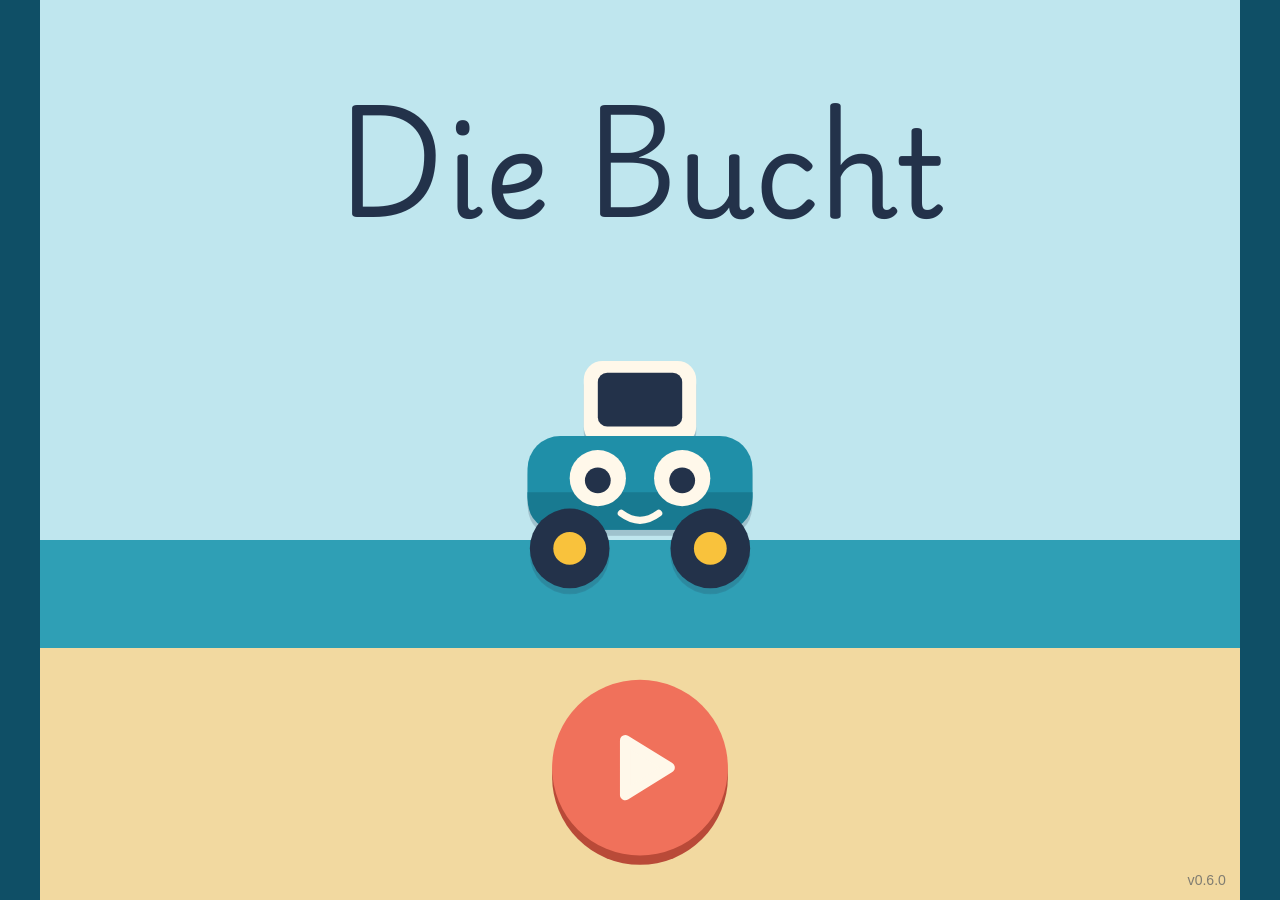
==== beta/index.html @ 49a1ef80 "Add files via upload" ====
<!doctype html>
<html lang="de">
<head>
<meta charset="utf-8">
<meta name="viewport" content="width=device-width, initial-scale=1, maximum-scale=1, user-scalable=no, viewport-fit=cover">
<meta name="apple-mobile-web-app-capable" content="yes">
<title>Die Bucht – mBot2-Lernapp</title>
<link rel="stylesheet" href="stil.css?v=0.6.0">
</head>
<body>

<div id="buehne" data-modus="start" data-robo="aus">

  <!-- Welt und Aufgabe -->
  <div id="welt" class="schicht"></div>
  <div id="aufgabe" class="schicht"></div>

  <!-- Knöpfe am Rand -->
  <button id="btn-truhe" class="knopf nur-welt" aria-label="Schatzkiste"><b id="truhe-zahl">0</b></button>
  <button id="btn-zurueck" class="knopf nur-aufgabe" aria-label="Zurück zur Welt"></button>
  <button id="btn-nochmal" class="knopf nur-aufgabe" aria-label="Noch einmal hören"></button>
  <div id="punkte" class="nur-aufgabe"></div>
  <button id="btn-stopp" aria-label="Roboter anhalten">STOPP</button>
  <button id="btn-robo" class="knopf" aria-label="Roboter verbinden"><i id="robo-licht"></i></button>
  <div id="version" aria-label="Elternbereich: lange drücken"></div>

  <!-- Feier und Schatzkiste -->
  <div id="feier" class="schicht aus"></div>

  <!-- Startbild -->
  <div id="start" class="schicht">
    <h1>Die Bucht</h1>
    <div id="start-rover" class="rover"></div>
    <button id="btn-los" aria-label="Los geht's"></button>
  </div>

  <!-- Elternbereich (Versionsnummer unten rechts lange drücken) -->
  <div id="eltern" class="schicht aus">
    <div class="e-inhalt">
      <div class="e-kopf">
        <h2>Elternbereich</h2>
        <span class="e-version"></span>
        <button id="e-zu" class="e-knopf e-haupt">Schließen</button>
      </div>

      <section>
        <h3>Roboter</h3>
        <p id="e-kein-bt" class="e-warn aus">Dieser Browser kann kein Bluetooth. Auf dem iPad bitte <b>Bluefy</b> verwenden, am Computer <b>Chrome</b> oder <b>Edge</b>. Die App läuft auch ohne Roboter.</p>
        <p>Status: <b id="e-status">Nicht verbunden</b></p>
        <div class="e-reihe">
          <button id="e-verbinden" class="e-knopf e-haupt">Verbinden</button>
          <button id="e-alle" class="e-knopf">Alle Geräte zeigen</button>
          <button id="e-trennen" class="e-knopf" disabled>Trennen</button>
          <button id="e-probe-robo" class="e-knopf">Reaktion testen</button>
        </div>
        <label class="e-haken"><input type="checkbox" id="e-bewegung"> Bewegung erlauben (Roboter steht auf dem Boden)</label>
        <div class="e-reihe"><span class="e-name">Fahrtempo</span><input type="range" id="e-tempo" min="20" max="60" step="5"><span id="e-tempo-wert" class="e-wert"></span></div>
        <div class="e-reihe"><span class="e-name">Lautstärke Roboter</span><input type="range" id="e-laut" min="0" max="100" step="10"><span id="e-laut-wert" class="e-wert"></span></div>
        <p class="e-hinweis">Bewegungen dauern höchstens 0,4 Sekunden am Stück. Der rote STOPP-Knopf oben rechts hält den Roboter sofort an.</p>
      </section>

      <section>
        <h3>Stimme</h3>
        <div class="e-reihe"><select id="e-stimme"></select><button id="e-probe" class="e-knopf">Probe hören</button></div>
        <div class="e-reihe"><span class="e-name">Sprechtempo</span><input type="range" id="e-sprechtempo" min="0.6" max="1.1" step="0.05"><span id="e-sprechtempo-wert" class="e-wert"></span></div>
        <p class="e-hinweis">Eigene Laut-Aufnahmen: Dateien wie <code>m.m4a</code> in den Ordner <code>audio/laute/</code> legen (siehe LIESMICH dort). Solange eine Aufnahme fehlt, fragt die App „Womit fängt Maus an?“.</p>
      </section>

      <section>
        <h3>Lernstand</h3>
        <div class="e-reihe"><span class="e-name">Mengen</span><select id="e-stufe"></select></div>
        <pre id="e-stand"></pre>
        <div class="e-reihe"><button id="e-reset" class="e-knopf e-rot">Fortschritt löschen</button></div>
      </section>

      <section>
        <h3>Protokoll</h3>
        <p class="e-hinweis">Bei Problemen: „Protokoll kopieren“ und den Text weitergeben. <a href="test/index.html">Zur Testkonsole</a></p>
        <pre id="e-log"></pre>
        <div class="e-reihe"><button id="e-kopieren" class="e-knopf">Protokoll kopieren</button></div>
      </section>
    </div>
  </div>
</div>

<!-- unsichtbar: zerlegt Strichdaten in Punkte -->
<svg id="mess" width="0" height="0" aria-hidden="true"><path id="messpfad" d=""/></svg>

<script src="mbot.js?v=0.6.0"></script>
<script src="js/kern.js?v=0.6.0"></script>
<script src="js/bilder.js?v=0.6.0"></script>
<script src="inhalt/buchstaben.js?v=0.6.0"></script>
<script src="inhalt/mengen.js?v=0.6.0"></script>
<script src="inhalt/welt.js?v=0.6.0"></script>
<script src="js/welt.js?v=0.6.0"></script>
<script src="js/aufgaben/laut-finden.js?v=0.6.0"></script>
<script src="js/aufgaben/nachspuren.js?v=0.6.0"></script>
<script src="js/aufgaben/mengen.js?v=0.6.0"></script>
<script src="js/app.js?v=0.6.0"></script>
</body>
</html>
---- beta/stil.css ----
/* stil.css – Aussehen der App. Die Bühne ist fest 1024 × 768 groß und wird als Ganzes auf den Bildschirm skaliert. */

@font-face {
  font-family: "Grundschrift";
  src: url("schrift/PlaywriteDEGrund.ttf") format("truetype");
  font-weight: 100 400;
  font-display: swap;
}

:root {
  --himmel: #bfe6ee; --sonne: #f9c23c; --papier: #fff8ea; --tinte: #23324a;
  --sand: #f2d9a0; --sand2: #e2c483; --meer: #2f9fb5; --tief: #176b87;
  --koralle: #f0715b; --blatt: #3f9b6c; --rot: #d44343;
  --schatten: 0 5px 0 rgba(35, 50, 74, .2);
}

* { box-sizing: border-box; -webkit-tap-highlight-color: transparent; }
html, body { margin: 0; height: 100%; overflow: hidden; background: #0f4f66; }
body {
  font: 17px/1.45 -apple-system, BlinkMacSystemFont, "Segoe UI", Roboto, sans-serif; color: var(--tinte);
  -webkit-user-select: none; user-select: none; -webkit-touch-callout: none; -webkit-text-size-adjust: 100%;
}

#buehne {
  position: absolute; left: 50%; top: 50%; width: 1024px; height: 768px; margin: -384px 0 0 -512px;
  transform: scale(var(--s, 1)); overflow: hidden; background: var(--himmel); touch-action: none;
}
.schicht { position: absolute; left: 0; top: 0; width: 1024px; height: 768px; }
.aus { display: none !important; }

button { font: inherit; color: inherit; border: 0; background: none; padding: 0; margin: 0; cursor: pointer; touch-action: manipulation; }
button svg, .rover svg, .abzeichen svg, .schloss svg { display: block; width: 100%; height: auto; pointer-events: none; }
.papier { background: var(--papier); box-shadow: var(--schatten); }

/* Was in welchem Modus zu sehen ist */
#buehne:not([data-modus="welt"]) .nur-welt,
#buehne:not([data-modus="aufgabe"]) .nur-aufgabe,
#buehne:not([data-modus="welt"]) #welt,
#buehne:not([data-modus="aufgabe"]) #aufgabe,
#buehne[data-modus="start"] #btn-robo,
#buehne:not([data-robo="on"]) #btn-stopp { display: none; }

/* ---------- Bewegungen ---------- */
@keyframes einblenden { from { opacity: 0; } to { opacity: 1; } }
@keyframes puls { 0%, 100% { transform: translate(-50%, -50%) scale(.9); opacity: .55; } 50% { transform: translate(-50%, -50%) scale(1.12); opacity: .2; } }
@keyframes wackel { 0%, 100% { transform: translateX(0); } 20% { transform: translateX(-10px); } 40% { transform: translateX(10px); } 60% { transform: translateX(-7px); } 80% { transform: translateX(7px); } }
@keyframes huepf { 0%, 100% { transform: translateY(0); } 30% { transform: translateY(-26px); } 55% { transform: translateY(0); } 75% { transform: translateY(-12px); } }
@keyframes nick { 0%, 100% { transform: rotate(0); } 25% { transform: rotate(-8deg); } 75% { transform: rotate(8deg); } }
@keyframes schwimm { 0%, 100% { transform: translateY(-5px); } 50% { transform: translateY(5px); } }
@keyframes reinkommen { from { opacity: 0; transform: translateY(40px); } to { opacity: 1; transform: none; } }
@keyframes reinschwimmen { from { opacity: 0; transform: translateX(70px); } to { opacity: 1; transform: none; } }
@keyframes plopp { 0% { transform: scale(.2) rotate(-25deg); opacity: 0; } 60% { transform: scale(1.15) rotate(6deg); opacity: 1; } 100% { transform: scale(1) rotate(0); } }
@keyframes drehen { to { transform: rotate(360deg); } }
@keyframes wiegen { 0%, 100% { transform: skewX(-3deg); } 50% { transform: skewX(3deg); } }
@keyframes steigen { 0% { transform: translateY(40px); opacity: 0; } 20% { opacity: .5; } 100% { transform: translateY(-220px); opacity: 0; } }

.wackel { animation: wackel .45s; }
.huepf { animation: huepf .7s; }
.tang { transform-box: fill-box; transform-origin: 50% 100%; animation: wiegen 5s ease-in-out infinite; }
.blasen circle { animation: steigen 6s linear infinite; }
.blasen circle:nth-child(2n) { animation-delay: -2.5s; animation-duration: 7.5s; }
.blasen circle:nth-child(3n) { animation-delay: -4s; }

/* ---------- Welt ---------- */
.ort-bild { position: absolute; left: 0; top: 0; width: 1024px; height: 768px; }
.ort-bild svg { display: block; width: 1024px; height: 768px; }
#welt > * { animation: einblenden .35s; }
#welt.blende { opacity: 0; transition: opacity .3s; }

.einstieg { position: absolute; transform: translate(-50%, -50%); }
.einstieg > svg { position: relative; filter: drop-shadow(0 5px 0 rgba(35, 50, 74, .18)); }
.einstieg:active > svg { transform: scale(.96); }
.einstieg-ring {
  position: absolute; left: 50%; top: 56%; width: 112%; padding-bottom: 64%; border-radius: 50%;
  background: #fff; animation: puls 2.4s ease-in-out infinite;
}
.abzeichen {
  position: absolute; right: -6px; top: -14px; width: 62px; height: 62px; padding: 9px; border-radius: 50%;
  background: var(--papier); box-shadow: var(--schatten);
}

.pfeil {
  position: absolute; width: 84px; height: 84px; padding: 8px; border-radius: 50%;
  background: var(--papier); box-shadow: var(--schatten);
}
.pfeil:active { transform: scale(.94); }
.pfeil-unten { left: 470px; bottom: 16px; }
.pfeil-oben { left: 470px; top: 14px; }
.pfeil-rechts { right: 16px; top: 342px; }
.pfeil-links { left: 16px; top: 342px; }
.pfeil.bald { opacity: .8; }
.pfeil.bald.wackel { animation: wackel .45s; }
.pfeil .schloss { position: absolute; right: -8px; bottom: -8px; width: 40px; height: 40px; }

.rover { filter: drop-shadow(0 5px 0 rgba(35, 50, 74, .2)); }
#welt-rover { position: absolute; width: 120px; transition: left .7s ease-in-out, top .7s ease-in-out; pointer-events: none; }
#welt-rover.sofort { transition: none; }
/* Unter Wasser fährt die Figur in einer Luftblase */
.ort-riff #welt-rover::after {
  content: ""; position: absolute; left: -14%; top: -24%; width: 128%; padding-bottom: 128%; border-radius: 50%;
  border: 5px solid rgba(255, 255, 255, .6); background: rgba(255, 255, 255, .14);
}

/* ---------- Knöpfe am Rand ---------- */
.knopf {
  position: absolute; width: 78px; height: 78px; padding: 12px; border-radius: 50%; z-index: 5;
  background: var(--papier); box-shadow: var(--schatten);
}
.knopf:active { transform: scale(.94); }
#btn-truhe { left: 16px; top: 14px; width: 88px; height: 88px; padding: 12px; }
#truhe-zahl {
  position: absolute; right: -8px; bottom: -6px; min-width: 38px; height: 38px; padding: 0 8px; border-radius: 19px;
  background: var(--koralle); color: #fff; font: 700 22px/38px -apple-system, "Segoe UI", sans-serif; text-align: center;
}
#btn-zurueck { left: 16px; top: 14px; }
#btn-nochmal { left: 108px; top: 14px; }
#btn-robo { right: 16px; top: 14px; padding: 13px 11px 9px; }
#robo-licht {
  position: absolute; right: 0; top: 0; width: 24px; height: 24px; border-radius: 50%;
  background: #aab2bd; border: 4px solid var(--papier);
}
#buehne[data-robo="on"] #robo-licht { background: #1d9a54; }
#buehne[data-robo="busy"] #robo-licht { background: var(--sonne); animation: einblenden .5s infinite alternate; }
#buehne[data-robo="err"] #robo-licht { background: var(--rot); }
#btn-stopp {
  position: absolute; right: 108px; top: 14px; height: 78px; padding: 0 26px; border-radius: 39px; z-index: 6;
  background: var(--rot); color: #fff; font: 800 24px/78px -apple-system, "Segoe UI", sans-serif; letter-spacing: .04em;
  box-shadow: 0 5px 0 #8f2424;
}
#btn-stopp:active { transform: translateY(3px); box-shadow: 0 2px 0 #8f2424; }

#punkte { position: absolute; left: 0; width: 1024px; top: 40px; display: flex; justify-content: center; gap: 14px; z-index: 4; pointer-events: none; }
#punkte i { width: 24px; height: 24px; border-radius: 50%; background: rgba(255, 248, 234, .55); border: 4px solid var(--papier); }
#punkte i.voll { background: var(--koralle); }
#punkte i.jetzt { background: var(--sonne); transform: scale(1.2); }

#version {
  position: absolute; right: 0; bottom: 0; padding: 22px 12px 8px 30px; z-index: 12;
  font-size: 12px; color: rgba(35, 50, 74, .55); touch-action: none;
}
#version.haelt { color: var(--koralle); }

/* ---------- Startbild ---------- */
#start {
  z-index: 9; text-align: center;
  background: linear-gradient(var(--himmel) 0 60%, var(--meer) 60% 72%, var(--sand) 72%);
}
#start h1 { margin: 60px 0 0; font: 400 104px/1.5 "Grundschrift", "Segoe Print", cursive; color: var(--tinte); }
#start-rover { position: absolute; left: 392px; top: 300px; width: 240px; animation: schwimm 3s ease-in-out infinite; }
#btn-los {
  position: absolute; left: 437px; top: 580px; width: 150px; height: 150px; padding: 30px; border-radius: 50%;
  background: var(--koralle); box-shadow: 0 8px 0 #b94a38;
}
#btn-los:active { transform: translateY(5px); box-shadow: 0 3px 0 #b94a38; }

/* ---------- Rahmen einer Aufgabe ---------- */
.feld { position: absolute; left: 0; top: 0; width: 1024px; height: 768px; }
.rover-aufgabe { position: absolute; left: 24px; top: 612px; width: 132px; pointer-events: none; }
.rover-aufgabe.freu { animation: huepf .7s 2; }
.rover-aufgabe.denk { animation: nick .6s; }

/* ---------- Aufgabe: Laut finden ---------- */
.lf-frage { position: absolute; left: 412px; top: 100px; width: 200px; height: 200px; border-radius: 50%; }
.lf-frage:active { transform: scale(.96); }
.lf-bild { display: block; font-size: 112px; line-height: 200px; text-align: center; }
.lf-ton { position: absolute; right: -4px; bottom: -4px; width: 64px; height: 64px; padding: 12px; border-radius: 50%; background: var(--sonne); box-shadow: var(--schatten); }
.lf-frage.nur-ton .lf-bild { display: none; }
.lf-frage.nur-ton .lf-ton { right: 40px; bottom: 40px; width: 120px; height: 120px; padding: 24px; }

.lf-krebse { position: absolute; left: 0; top: 330px; width: 1024px; display: flex; justify-content: center; gap: 50px; }
.lf-krebs { width: 230px; display: flex; flex-direction: column; align-items: center; }
.lf-krebs.kommt { animation: reinkommen .45s backwards; }
.lf-krebs > svg { width: 196px; margin-top: -6px; filter: drop-shadow(0 5px 0 rgba(35, 50, 74, .18)); }
.lf-karte {
  display: flex; align-items: center; justify-content: center; gap: 14px; width: 200px; height: 150px; border-radius: 30px;
  font: 400 74px/1 "Grundschrift", "Segoe Print", cursive; color: var(--tinte); border: 6px solid transparent;
}
.lf-karte small { font-size: inherit; }
.lf-krebs:active .lf-karte { transform: scale(.96); }
.lf-krebs.richtig .lf-karte { background: #c9efc4; border-color: #1d9a54; }
.lf-krebs.richtig { animation: huepf .7s 2; }
.lf-krebs.falsch { animation: wackel .45s; opacity: .4; }

/* ---------- Aufgabe: Nachspuren ---------- */
.ns-tafel {
  position: absolute; left: 252px; top: 104px; width: 520px; height: 600px; border-radius: 40px;
  background: #e6c98a; box-shadow: inset 0 6px 0 rgba(35, 50, 74, .12), 0 0 0 8px rgba(255, 248, 234, .5);
}
.ns-tafel.geschafft { box-shadow: inset 0 6px 0 rgba(35, 50, 74, .12), 0 0 0 10px #8fdc9a; }
.ns-leinwand { display: block; width: 520px; height: 600px; border-radius: 40px; touch-action: none; }
.ns-vorbild {
  position: absolute; left: 808px; top: 130px; width: 180px; height: 190px; border-radius: 30px;
  display: flex; align-items: center; justify-content: center;
  font: 400 104px/1 "Grundschrift", "Segoe Print", cursive; color: var(--tinte);
}
.ns-zeig { left: 853px; top: 356px; width: 90px; height: 90px; padding: 14px; background: var(--sonne); }

/* ---------- Aufgabe: Mengen ---------- */
.mg-becken { position: absolute; left: 122px; top: 100px; width: 780px; height: 440px; }
.mg-fisch { position: absolute; width: 108px; height: 66px; transition: color .2s; }
.mg-fisch.kommt { animation: reinschwimmen .5s backwards; }
.mg-fisch span { display: block; animation: schwimm 3s ease-in-out infinite; }
.mg-fisch.gezaehlt { color: var(--papier) !important; }
.mg-fisch.gezaehlt span, .mg-fisch.auf span { animation: none; transform: scale(1.12); }
.mg-fisch.auf { color: var(--sonne) !important; animation: huepf .6s; }
.mg-wuerfel {
  position: absolute; left: 190px; top: 20px; width: 400px; height: 400px; border-radius: 56px;
  background: rgba(255, 248, 234, .16); border: 6px solid rgba(255, 248, 234, .45);
}
.mg-zehnerfeld {
  position: absolute; left: 60px; top: 96px; width: 660px; height: 248px; display: grid;
  grid-template-columns: repeat(5, 132px); grid-template-rows: repeat(2, 124px);
  border-radius: 26px; overflow: hidden; border: 5px solid rgba(255, 248, 234, .55); box-sizing: content-box; margin: -5px;
}
.mg-zehnerfeld i { background: rgba(255, 248, 234, .13); border: 2.5px solid rgba(255, 248, 234, .45); }

.mg-steine { position: absolute; left: 0; top: 566px; width: 1024px; display: flex; justify-content: center; gap: 30px; }
.mg-stein {
  width: 136px; height: 122px; border-radius: 48% 52% 50% 50% / 56% 54% 46% 44%;
  background: #e3e9ec; box-shadow: 0 7px 0 #9fb0b8; border: 6px solid transparent;
  font: 400 62px/1 "Grundschrift", "Segoe Print", cursive; color: var(--tinte);
}
.mg-stein:nth-child(2n) { border-radius: 52% 48% 46% 54% / 50% 56% 44% 50%; background: #d5dee3; }
.mg-stein:active { transform: translateY(4px); box-shadow: 0 3px 0 #9fb0b8; }
.mg-stein.richtig { background: #c9efc4; border-color: #1d9a54; animation: huepf .7s; }
.mg-stein.falsch { animation: wackel .45s; opacity: .35; }

/* ---------- Feier und Schatzkiste ---------- */
#feier { z-index: 8; background: rgba(18, 90, 115, .93); animation: einblenden .25s; overflow: hidden; }
.feier-strahlen {
  position: absolute; left: -88px; top: -216px; width: 1200px; height: 1200px; border-radius: 50%;
  background: repeating-conic-gradient(rgba(249, 194, 60, .5) 0 15deg, rgba(249, 194, 60, 0) 15deg 30deg);
  animation: drehen 14s linear infinite;
}
.feier-fund { position: absolute; left: 352px; top: 224px; width: 320px; height: 320px; animation: plopp .7s backwards; filter: drop-shadow(0 10px 0 rgba(35, 50, 74, .3)); }
.feier-fund svg { display: block; width: 100%; height: 100%; }
.truhe-blick { position: absolute; left: 162px; top: 110px; width: 700px; min-height: 420px; padding: 24px 30px 34px; border-radius: 40px; animation: plopp .45s backwards; }
.truhe-kopf { width: 130px; margin: 0 auto 14px; }
.truhe-kopf svg, .truhe-reihe svg { display: block; width: 100%; height: auto; }
.truhe-reihe { display: flex; flex-wrap: wrap; align-items: center; gap: 8px; margin-top: 12px; }
.truhe-reihe span { width: 56px; }
.truhe-reihe b { font-size: 26px; margin-left: 8px; }
.truhe-leer { height: 150px; border: 5px dashed var(--sand2); border-radius: 26px; }

/* ---------- Elternbereich ---------- */
#eltern { z-index: 20; background: var(--papier); }
.e-inhalt {
  position: absolute; left: 0; top: 0; width: 1024px; height: 768px; overflow-y: auto; padding: 22px 34px 60px;
  -webkit-overflow-scrolling: touch; touch-action: pan-y;
}
.e-kopf { display: flex; align-items: center; gap: 18px; }
.e-kopf h2 { margin: 0; font-size: 28px; flex: none; }
.e-version { flex: 1; color: #6a7280; font-size: 14px; }
#eltern section { margin-top: 18px; padding: 16px 20px; border-radius: 18px; background: #fff; border: 1px solid #e4dfd5; }
#eltern h3 { margin: 0 0 8px; font-size: 19px; }
#eltern p { margin: 6px 0; }
.e-reihe { display: flex; flex-wrap: wrap; align-items: center; gap: 10px; margin-top: 10px; }
.e-name { width: 170px; font-weight: 600; }
.e-wert { width: 44px; text-align: right; font-variant-numeric: tabular-nums; }
.e-knopf { min-height: 50px; padding: 8px 18px; border-radius: 12px; background: #e4dfd5; font-weight: 600; }
.e-knopf:disabled { opacity: .4; }
.e-knopf.e-haupt { background: #2e6ad8; color: #fff; }
.e-knopf.e-rot { background: var(--rot); color: #fff; }
.e-haken { display: flex; align-items: center; gap: 10px; margin-top: 12px; font-weight: 600; }
.e-haken input { width: 26px; height: 26px; }
#eltern input[type=range] { flex: 1; min-width: 200px; height: 34px; }
#eltern select { flex: 1; min-height: 48px; font: inherit; border-radius: 10px; border: 1px solid #e4dfd5; background: var(--papier); padding: 6px 10px; }
.e-hinweis { color: #6a7280; font-size: 14.5px; }
.e-warn { background: #fde8e8; color: #8a1f1f; border-radius: 10px; padding: 10px 12px; }
#eltern pre { margin: 10px 0 0; white-space: pre-wrap; word-break: break-word; font: 13px/1.5 ui-monospace, Menlo, Consolas, monospace; }
#e-stand { background: var(--papier); border-radius: 10px; padding: 10px 12px; }
#e-log { height: 230px; overflow: auto; background: #0f1218; color: #cfe3cf; border-radius: 10px; padding: 10px 12px; -webkit-user-select: text; user-select: text; touch-action: pan-y; }
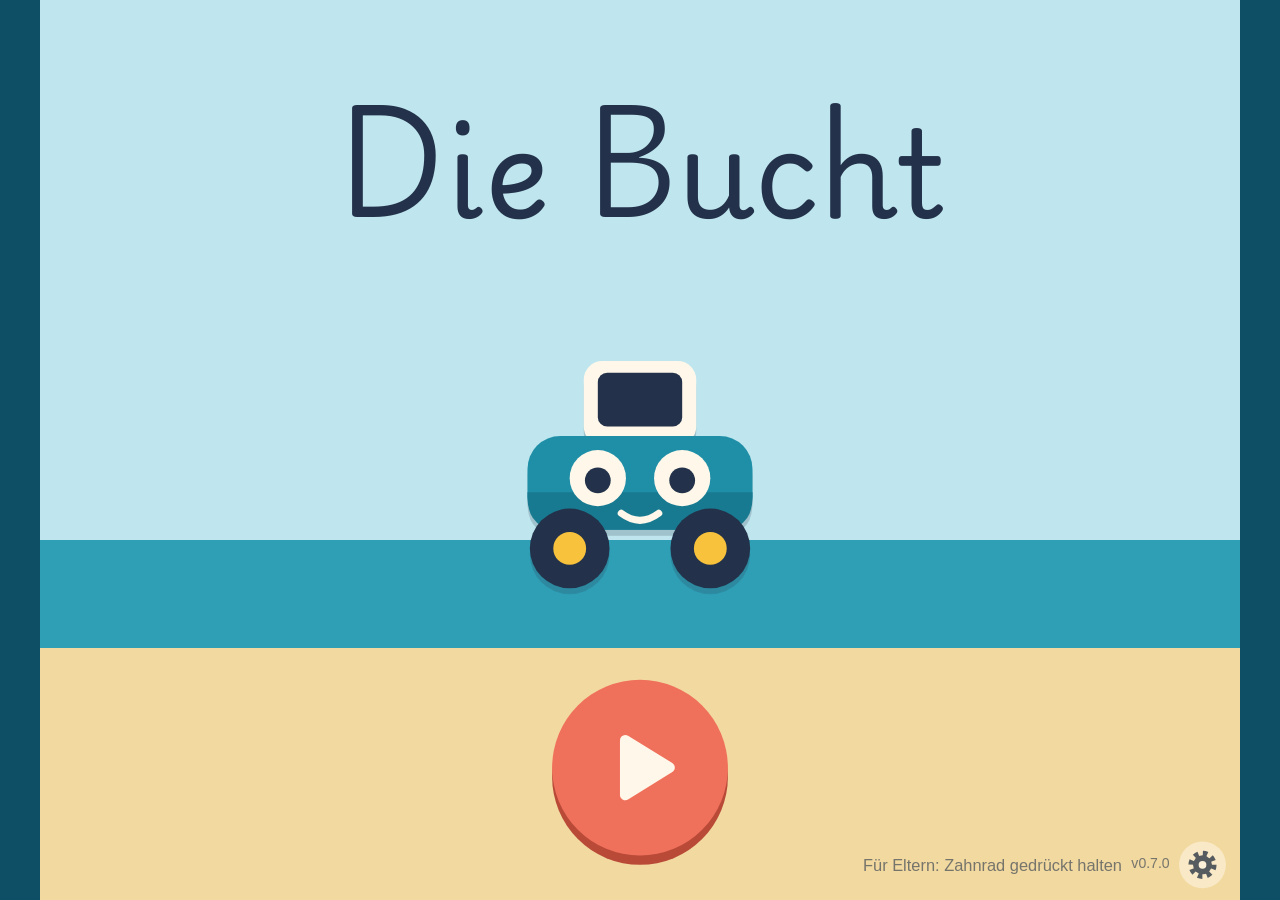
==== commit bc934868: "Add files via upload" ====
--- a/beta/index.html
+++ b/beta/index.html
@@ -5,7 +5,7 @@
 <meta name="viewport" content="width=device-width, initial-scale=1, maximum-scale=1, user-scalable=no, viewport-fit=cover">
 <meta name="apple-mobile-web-app-capable" content="yes">
 <title>Die Bucht – mBot2-Lernapp</title>
-<link rel="stylesheet" href="stil.css?v=0.6.0">
+<link rel="stylesheet" href="stil.css?v=0.7.0">
 </head>
 <body>
 
@@ -22,7 +22,13 @@
   <div id="punkte" class="nur-aufgabe"></div>
   <button id="btn-stopp" aria-label="Roboter anhalten">STOPP</button>
   <button id="btn-robo" class="knopf" aria-label="Roboter verbinden"><i id="robo-licht"></i></button>
-  <div id="version" aria-label="Elternbereich: lange drücken"></div>
+
+  <!-- Griff zum Elternbereich: Zahnrad eine Sekunde gedrückt halten -->
+  <div id="eltern-griff" aria-label="Elternbereich: gedrückt halten">
+    <span id="eltern-hinweis">Für Eltern: Zahnrad gedrückt halten</span>
+    <span id="version"></span>
+    <span id="eltern-zahnrad"></span>
+  </div>
 
   <!-- Feier und Schatzkiste -->
   <div id="feier" class="schicht aus"></div>
@@ -34,7 +40,7 @@
     <button id="btn-los" aria-label="Los geht's"></button>
   </div>
 
-  <!-- Elternbereich (Versionsnummer unten rechts lange drücken) -->
+  <!-- Elternbereich -->
   <div id="eltern" class="schicht aus">
     <div class="e-inhalt">
       <div class="e-kopf">
@@ -42,6 +48,14 @@
         <span class="e-version"></span>
         <button id="e-zu" class="e-knopf e-haupt">Schließen</button>
       </div>
+
+      <section>
+        <h3>Buchstaben</h3>
+        <p class="e-hinweis">Antippen schaltet einen Buchstaben ein oder aus. Blau = wird geübt. Gestrichelt = nur beim Laute-Hören (kein Nachspuren).</p>
+        <div id="e-buchstaben"></div>
+        <p id="e-buchstaben-hinweis" class="e-hinweis"></p>
+        <div class="e-reihe"><button id="e-buchstaben-vorgabe" class="e-knopf">Zurück auf M A L O U S R E</button></div>
+      </section>
 
       <section>
         <h3>Roboter</h3>
@@ -60,15 +74,15 @@
       </section>
 
       <section>
-        <h3>Stimme</h3>
-        <div class="e-reihe"><select id="e-stimme"></select><button id="e-probe" class="e-knopf">Probe hören</button></div>
+        <h3>Stimme und Klänge</h3>
+        <div class="e-reihe"><select id="e-stimme"></select><button id="e-probe" class="e-knopf">Stimme hören</button><button id="e-probe-klang" class="e-knopf">Zwitschern hören</button></div>
         <div class="e-reihe"><span class="e-name">Sprechtempo</span><input type="range" id="e-sprechtempo" min="0.6" max="1.1" step="0.05"><span id="e-sprechtempo-wert" class="e-wert"></span></div>
         <p class="e-hinweis">Eigene Laut-Aufnahmen: Dateien wie <code>m.m4a</code> in den Ordner <code>audio/laute/</code> legen (siehe LIESMICH dort). Solange eine Aufnahme fehlt, fragt die App „Womit fängt Maus an?“.</p>
       </section>
 
       <section>
         <h3>Lernstand</h3>
-        <div class="e-reihe"><span class="e-name">Mengen</span><select id="e-stufe"></select></div>
+        <div id="e-stufen"></div>
         <pre id="e-stand"></pre>
         <div class="e-reihe"><button id="e-reset" class="e-knopf e-rot">Fortschritt löschen</button></div>
       </section>
@@ -86,16 +100,21 @@
 <!-- unsichtbar: zerlegt Strichdaten in Punkte -->
 <svg id="mess" width="0" height="0" aria-hidden="true"><path id="messpfad" d=""/></svg>
 
-<script src="mbot.js?v=0.6.0"></script>
-<script src="js/kern.js?v=0.6.0"></script>
-<script src="js/bilder.js?v=0.6.0"></script>
-<script src="inhalt/buchstaben.js?v=0.6.0"></script>
-<script src="inhalt/mengen.js?v=0.6.0"></script>
-<script src="inhalt/welt.js?v=0.6.0"></script>
-<script src="js/welt.js?v=0.6.0"></script>
-<script src="js/aufgaben/laut-finden.js?v=0.6.0"></script>
-<script src="js/aufgaben/nachspuren.js?v=0.6.0"></script>
-<script src="js/aufgaben/mengen.js?v=0.6.0"></script>
-<script src="js/app.js?v=0.6.0"></script>
+<script src="mbot.js?v=0.7.0"></script>
+<script src="js/kern.js?v=0.7.0"></script>
+<script src="js/bilder.js?v=0.7.0"></script>
+<script src="inhalt/buchstaben.js?v=0.7.0"></script>
+<script src="inhalt/mengen.js?v=0.7.0"></script>
+<script src="inhalt/silben.js?v=0.7.0"></script>
+<script src="inhalt/rechnen.js?v=0.7.0"></script>
+<script src="inhalt/welt.js?v=0.7.0"></script>
+<script src="js/welt.js?v=0.7.0"></script>
+<script src="js/aufgaben/laut-finden.js?v=0.7.0"></script>
+<script src="js/aufgaben/nachspuren.js?v=0.7.0"></script>
+<script src="js/aufgaben/mengen.js?v=0.7.0"></script>
+<script src="js/aufgaben/silben.js?v=0.7.0"></script>
+<script src="js/aufgaben/plus.js?v=0.7.0"></script>
+<script src="js/aufgaben/reihe.js?v=0.7.0"></script>
+<script src="js/app.js?v=0.7.0"></script>
 </body>
 </html>
--- a/beta/stil.css
+++ b/beta/stil.css
@@ -69,7 +69,10 @@
 
 .einstieg { position: absolute; transform: translate(-50%, -50%); }
 .einstieg > svg { position: relative; filter: drop-shadow(0 5px 0 rgba(35, 50, 74, .18)); }
-.einstieg:active > svg { transform: scale(.96); }
+.einstieg > svg { transition: transform .2s; }
+.einstieg.nah > svg { transform: scale(1.1); }
+.einstieg.nah .einstieg-ring { background: var(--sonne); }
+.einstieg.gewaehlt > svg { transform: scale(1.2); }
 .einstieg-ring {
   position: absolute; left: 50%; top: 56%; width: 112%; padding-bottom: 64%; border-radius: 50%;
   background: #fff; animation: puls 2.4s ease-in-out infinite;
@@ -83,18 +86,23 @@
   position: absolute; width: 84px; height: 84px; padding: 8px; border-radius: 50%;
   background: var(--papier); box-shadow: var(--schatten);
 }
-.pfeil:active { transform: scale(.94); }
+.pfeil { transition: transform .2s; }
+.pfeil.nah { transform: scale(1.18); }
 .pfeil-unten { left: 470px; bottom: 16px; }
 .pfeil-oben { left: 470px; top: 14px; }
-.pfeil-rechts { right: 16px; top: 342px; }
-.pfeil-links { left: 16px; top: 342px; }
+.pfeil-rechts { right: 16px; top: 518px; }
+.pfeil-links { left: 16px; top: 518px; }
 .pfeil.bald { opacity: .8; }
 .pfeil.bald.wackel { animation: wackel .45s; }
 .pfeil .schloss { position: absolute; right: -8px; bottom: -8px; width: 40px; height: 40px; }
 
 .rover { filter: drop-shadow(0 5px 0 rgba(35, 50, 74, .2)); }
-#welt-rover { position: absolute; width: 120px; transition: left .7s ease-in-out, top .7s ease-in-out; pointer-events: none; }
-#welt-rover.sofort { transition: none; }
+#welt-rover { position: absolute; left: 0; top: 0; width: 120px; pointer-events: none; will-change: transform; z-index: 3; }
+#welt-rover.faehrt svg { animation: rollen .28s linear infinite; }
+#welt-ziel {
+  position: absolute; left: 0; top: 0; width: 36px; height: 36px; border-radius: 50%; display: none; pointer-events: none;
+  border: 5px solid rgba(255, 255, 255, .85); background: rgba(255, 255, 255, .3);
+}
 /* Unter Wasser fährt die Figur in einer Luftblase */
 .ort-riff #welt-rover::after {
   content: ""; position: absolute; left: -14%; top: -24%; width: 128%; padding-bottom: 128%; border-radius: 50%;
@@ -134,11 +142,17 @@
 #punkte i.voll { background: var(--koralle); }
 #punkte i.jetzt { background: var(--sonne); transform: scale(1.2); }
 
-#version {
-  position: absolute; right: 0; bottom: 0; padding: 22px 12px 8px 30px; z-index: 12;
-  font-size: 12px; color: rgba(35, 50, 74, .55); touch-action: none;
-}
-#version.haelt { color: var(--koralle); }
+/* Griff zum Elternbereich (unten rechts, eine Sekunde halten) */
+#eltern-griff {
+  position: absolute; right: 0; bottom: 0; padding: 14px 12px 10px 26px; z-index: 12; touch-action: none;
+  display: flex; align-items: center; gap: 8px; font-size: 12px; color: rgba(35, 50, 74, .6);
+}
+#buehne[data-modus="aufgabe"] #eltern-griff { display: none; }
+#buehne:not([data-modus="start"]) #eltern-hinweis { display: none; }
+#eltern-hinweis { font-size: 14px; }
+#eltern-zahnrad { width: 40px; height: 40px; padding: 5px; border-radius: 50%; background: rgba(255, 248, 234, .7); opacity: .75; }
+#eltern-zahnrad svg { display: block; width: 100%; height: 100%; }
+#eltern-griff.haelt #eltern-zahnrad { opacity: 1; background: var(--sonne); animation: drehen 1s linear; }
 
 /* ---------- Startbild ---------- */
 #start {
@@ -270,3 +284,91 @@
 #eltern pre { margin: 10px 0 0; white-space: pre-wrap; word-break: break-word; font: 13px/1.5 ui-monospace, Menlo, Consolas, monospace; }
 #e-stand { background: var(--papier); border-radius: 10px; padding: 10px 12px; }
 #e-log { height: 230px; overflow: auto; background: #0f1218; color: #cfe3cf; border-radius: 10px; padding: 10px 12px; -webkit-user-select: text; user-select: text; touch-action: pan-y; }
+
+/* ---------- v0.7: Welt erforschen ---------- */
+@keyframes rollen { 0%, 100% { transform: translateY(0) rotate(-1.5deg); } 50% { transform: translateY(-3px) rotate(1.5deg); } }
+@keyframes glitzern { 0%, 100% { transform: translate(-50%, -50%) scale(.5) rotate(0); opacity: .35; } 50% { transform: translate(-50%, -50%) scale(1.15) rotate(45deg); opacity: 1; } }
+@keyframes fundauf { 0% { transform: translate(-50%, -20%) scale(.2); opacity: 0; } 12% { transform: translate(-50%, -62%) scale(1.2); opacity: 1; } 20%, 80% { transform: translate(-50%, -50%) scale(1); opacity: 1; } 100% { transform: translate(-50%, -80%) scale(.8); opacity: 0; } }
+@keyframes blinken { 0%, 100% { opacity: 1; } 50% { opacity: .25; } }
+@keyframes abheben { 0% { transform: translateY(0); } 14% { transform: translateY(7px); } 100% { transform: translateY(-950px); } }
+@keyframes flackern { from { transform: scaleY(.8); } to { transform: scaleY(1.15); } }
+@keyframes pulsknopf { 0%, 100% { transform: scale(1); } 50% { transform: scale(1.1); } }
+
+.funkeln { position: absolute; width: 30px; height: 30px; pointer-events: none; animation: glitzern 1.8s ease-in-out infinite; transform: translate(-50%, -50%); }
+.funkeln::before, .funkeln::after { content: ""; position: absolute; left: 12px; top: 0; width: 6px; height: 30px; border-radius: 3px; background: #fff; }
+.funkeln::after { transform: rotate(90deg); }
+.funkeln:nth-of-type(2n) { animation-delay: -.7s; }
+.fundbild { position: absolute; pointer-events: none; z-index: 4; animation: fundauf 2.8s forwards; filter: drop-shadow(0 6px 0 rgba(35, 50, 74, .25)); }
+.fundbild svg { display: block; width: 100%; height: auto; }
+.sterne circle { animation: blinken 3s ease-in-out infinite; }
+.sterne circle:nth-child(2n) { animation-delay: -1.2s; }
+.sterne circle:nth-child(3n) { animation-delay: -2.1s; animation-duration: 4s; }
+
+/* ---------- v0.7: Elternbereich, Buchstabenwahl ---------- */
+#e-buchstaben { display: flex; flex-wrap: wrap; gap: 8px; margin-top: 8px; }
+.e-chip { min-width: 66px; height: 52px; padding: 0 10px; border-radius: 12px; background: #e4dfd5; border: 2px solid transparent; font: 400 22px/1 "Grundschrift", sans-serif; }
+.e-chip.nur-hoeren { border: 2px dashed #9aa3b2; }
+.e-chip.an { background: #2e6ad8; color: #fff; }
+
+/* ---------- v0.7: Aufgabe Silben ---------- */
+.sb-bild { position: absolute; left: 150px; top: 116px; width: 220px; height: 220px; border-radius: 50%; }
+.sb-bild:active { transform: scale(.96); }
+.sb-emoji { display: block; font-size: 120px; line-height: 220px; text-align: center; }
+.sb-wort { position: absolute; left: 30px; top: 366px; width: 460px; text-align: center; font: 400 52px/1.3 "Grundschrift", "Segoe Print", cursive; color: var(--papier); }
+.sb-silbe { display: inline-block; padding: 0 5px 16px; margin: 0 2px; border-bottom: 6px solid rgba(255, 248, 234, .3); border-radius: 0 0 50% 50% / 0 0 28px 28px; opacity: .5; }
+.sb-silbe.an { opacity: 1; border-bottom-color: var(--sonne); }
+.sb-rampe { position: absolute; left: 590px; top: 100px; width: 220px; height: 486px; display: flex; align-items: flex-end; justify-content: center; border-bottom: 12px solid #6f7590; border-radius: 0 0 8px 8px; }
+.sb-rakete { display: flex; flex-direction: column-reverse; align-items: center; }
+.sb-rakete svg { display: block; width: 100%; height: auto; }
+.sb-rakete.start, .rh-rakete.start { animation: abheben 1.7s ease-in forwards; }
+.sb-rakete.wackel { animation: wackel .45s; }
+.sb-duese { width: 170px; }
+.sb-spitze { width: 110px; margin-bottom: -1px; }
+.sb-teil { position: relative; width: 110px; height: 54px; background: var(--papier); border-top: 5px solid #e4dccb; animation: plopp .3s; }
+.sb-teil::after { content: ""; position: absolute; left: 39px; top: 9px; width: 32px; height: 32px; border-radius: 50%; background: #58b9c9; border: 5px solid var(--tinte); }
+.sb-teil.an { background: var(--sonne); }
+.sb-flamme { width: 54px; height: 0; background: linear-gradient(var(--sonne), var(--koralle)); clip-path: polygon(0 0, 100% 0, 50% 100%); transform-origin: 50% 0; }
+.start .sb-flamme { height: 96px; margin-bottom: -96px; animation: flackern .12s infinite alternate; }
+.sb-klatsch, .sb-start { position: absolute; border-radius: 50%; line-height: 1; }
+.sb-klatsch { left: 186px; top: 580px; width: 156px; height: 156px; background: var(--koralle); box-shadow: 0 8px 0 #b94a38; font-size: 80px; }
+.sb-start { left: 636px; top: 606px; width: 128px; height: 128px; background: var(--blatt); box-shadow: 0 8px 0 #2c7d55; font-size: 62px; }
+.sb-klatsch:active, .sb-start:active, .rh-start:active { transform: translateY(5px); box-shadow: 0 3px 0 rgba(0, 0, 0, .3); }
+.sb-klatsch.wackel { animation: wackel .45s; }
+
+/* ---------- v0.7: Aufgabe Plus ---------- */
+.pl-sterne { position: absolute; left: 0; top: 0; }
+.pl-stern { position: absolute; width: 84px; height: 84px; transition: transform .15s; }
+.pl-stern svg { display: block; width: 100%; height: 100%; }
+.pl-stern.gelb { color: var(--sonne); }
+.pl-stern.rot { color: var(--koralle); }
+.pl-stern.kommt { animation: plopp .35s backwards; }
+.pl-stern.geist { opacity: .28; }
+.pl-stern.gezaehlt { transform: scale(1.18); filter: brightness(1.2); }
+.pl-stern.auf { animation: huepf .5s; }
+.pl-rechnung {
+  position: absolute; left: 190px; top: 360px; width: 400px; height: 80px; border-radius: 24px;
+  display: flex; align-items: center; justify-content: center; gap: 20px;
+  font: 400 48px/1 "Grundschrift", "Segoe Print", cursive; color: var(--tinte);
+}
+.pl-rechnung .gelb { color: #cf9200; }
+.pl-rechnung .rot { color: var(--koralle); }
+.pl-luecke { min-width: 56px; text-align: center; border-bottom: 5px dashed var(--tinte); }
+.pl-luecke.gefuellt { border-bottom-color: transparent; color: #1d9a54; }
+
+/* ---------- v0.7: Aufgabe Zahlenreihe ---------- */
+.rh-reihe { position: absolute; left: 0; top: 190px; width: 1024px; display: flex; justify-content: center; gap: 16px; }
+.rh-feld {
+  width: 124px; height: 136px; border-radius: 26px; display: flex; align-items: center; justify-content: center;
+  font: 400 64px/1 "Grundschrift", "Segoe Print", cursive; color: var(--tinte);
+}
+.rh-feld.kommt { animation: reinkommen .4s backwards; }
+.rh-feld.luecke { background: rgba(255, 248, 234, .12); box-shadow: none; border: 6px dashed var(--sonne); color: var(--sonne); }
+.rh-feld.gefuellt { background: #c9efc4; }
+.rh-rakete { position: absolute; left: 836px; top: 372px; width: 180px; }
+.rh-rakete svg { display: block; width: 100%; height: auto; }
+.rh-rakete .sb-flamme { position: absolute; left: 63px; top: 176px; }
+.rh-rakete.start .sb-flamme { margin-bottom: 0; }
+.rh-start {
+  position: absolute; left: 432px; top: 372px; width: 160px; height: 160px; border-radius: 50%; line-height: 1;
+  background: var(--koralle); box-shadow: 0 8px 0 #b94a38; font-size: 84px; animation: pulsknopf 1s ease-in-out infinite;
+}
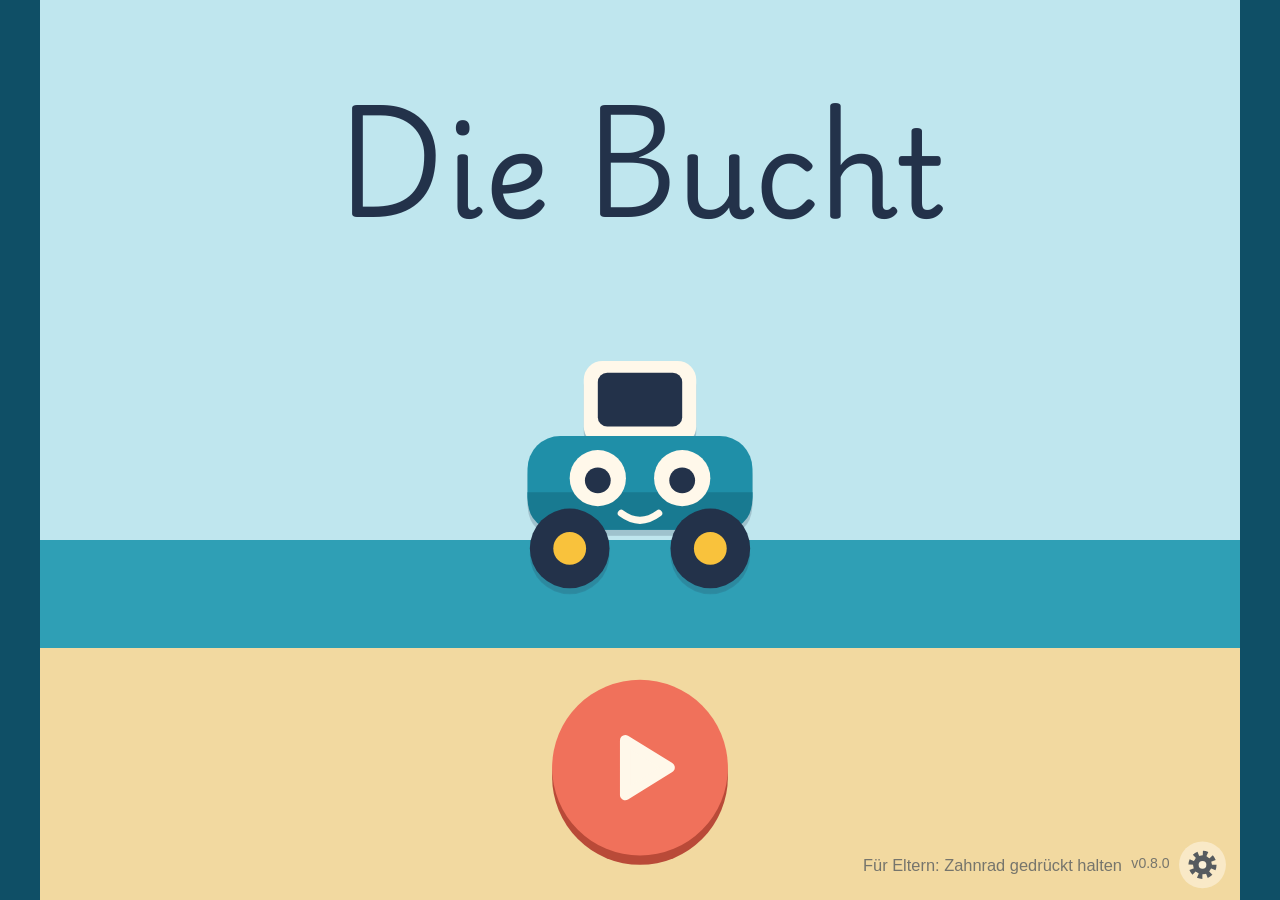
==== commit 18d3b0a9: "Add files via upload" ====
--- a/beta/index.html
+++ b/beta/index.html
@@ -5,7 +5,7 @@
 <meta name="viewport" content="width=device-width, initial-scale=1, maximum-scale=1, user-scalable=no, viewport-fit=cover">
 <meta name="apple-mobile-web-app-capable" content="yes">
 <title>Die Bucht – mBot2-Lernapp</title>
-<link rel="stylesheet" href="stil.css?v=0.7.0">
+<link rel="stylesheet" href="stil.css?v=0.8.0">
 </head>
 <body>
 
@@ -68,9 +68,11 @@
           <button id="e-probe-robo" class="e-knopf">Reaktion testen</button>
         </div>
         <label class="e-haken"><input type="checkbox" id="e-bewegung"> Bewegung erlauben (Roboter steht auf dem Boden)</label>
+        <label class="e-haken"><input type="checkbox" id="e-mitfahren"> Roboter fährt in der Welt langsam mit, wenn die Figur fährt</label>
+        <div class="e-reihe"><span class="e-name">Steuerung</span><select id="e-steuerung"><option value="fein">stufenlos (wie ein Steuerknüppel)</option><option value="einfach">einfach (nur vor, zurück, drehen)</option></select></div>
         <div class="e-reihe"><span class="e-name">Fahrtempo</span><input type="range" id="e-tempo" min="20" max="60" step="5"><span id="e-tempo-wert" class="e-wert"></span></div>
         <div class="e-reihe"><span class="e-name">Lautstärke Roboter</span><input type="range" id="e-laut" min="0" max="100" step="10"><span id="e-laut-wert" class="e-wert"></span></div>
-        <p class="e-hinweis">Bewegungen dauern höchstens 0,4 Sekunden am Stück. Der rote STOPP-Knopf oben rechts hält den Roboter sofort an.</p>
+        <p class="e-hinweis">Reaktionen bewegen den Roboter höchstens 0,4 Sekunden am Stück. Beim Steuern und Mitfahren fährt er, solange der Finger auf dem Bildschirm liegt. Der rote STOPP-Knopf oben rechts hält ihn sofort an. Falls er beim Vorwärtsfahren dreht: Steuerung auf „einfach“ stellen.</p>
       </section>
 
       <section>
@@ -100,21 +102,26 @@
 <!-- unsichtbar: zerlegt Strichdaten in Punkte -->
 <svg id="mess" width="0" height="0" aria-hidden="true"><path id="messpfad" d=""/></svg>
 
-<script src="mbot.js?v=0.7.0"></script>
-<script src="js/kern.js?v=0.7.0"></script>
-<script src="js/bilder.js?v=0.7.0"></script>
-<script src="inhalt/buchstaben.js?v=0.7.0"></script>
-<script src="inhalt/mengen.js?v=0.7.0"></script>
-<script src="inhalt/silben.js?v=0.7.0"></script>
-<script src="inhalt/rechnen.js?v=0.7.0"></script>
-<script src="inhalt/welt.js?v=0.7.0"></script>
-<script src="js/welt.js?v=0.7.0"></script>
-<script src="js/aufgaben/laut-finden.js?v=0.7.0"></script>
-<script src="js/aufgaben/nachspuren.js?v=0.7.0"></script>
-<script src="js/aufgaben/mengen.js?v=0.7.0"></script>
-<script src="js/aufgaben/silben.js?v=0.7.0"></script>
-<script src="js/aufgaben/plus.js?v=0.7.0"></script>
-<script src="js/aufgaben/reihe.js?v=0.7.0"></script>
-<script src="js/app.js?v=0.7.0"></script>
+<script src="mbot.js?v=0.8.0"></script>
+<script src="js/kern.js?v=0.8.0"></script>
+<script src="js/bilder.js?v=0.8.0"></script>
+<script src="inhalt/buchstaben.js?v=0.8.0"></script>
+<script src="inhalt/mengen.js?v=0.8.0"></script>
+<script src="inhalt/silben.js?v=0.8.0"></script>
+<script src="inhalt/rechnen.js?v=0.8.0"></script>
+<script src="inhalt/woerter.js?v=0.8.0"></script>
+<script src="inhalt/welt.js?v=0.8.0"></script>
+<script src="js/welt.js?v=0.8.0"></script>
+<script src="js/aufgaben/laut-finden.js?v=0.8.0"></script>
+<script src="js/aufgaben/nachspuren.js?v=0.8.0"></script>
+<script src="js/aufgaben/mengen.js?v=0.8.0"></script>
+<script src="js/aufgaben/silben.js?v=0.8.0"></script>
+<script src="js/aufgaben/plus.js?v=0.8.0"></script>
+<script src="js/aufgaben/reihe.js?v=0.8.0"></script>
+<script src="js/aufgaben/steuern.js?v=0.8.0"></script>
+<script src="js/aufgaben/anlaut-bilder.js?v=0.8.0"></script>
+<script src="js/aufgaben/lesen.js?v=0.8.0"></script>
+<script src="js/aufgaben/vergleichen.js?v=0.8.0"></script>
+<script src="js/app.js?v=0.8.0"></script>
 </body>
 </html>
--- a/beta/stil.css
+++ b/beta/stil.css
@@ -104,7 +104,7 @@
   border: 5px solid rgba(255, 255, 255, .85); background: rgba(255, 255, 255, .3);
 }
 /* Unter Wasser fährt die Figur in einer Luftblase */
-.ort-riff #welt-rover::after {
+.ort-riff #welt-rover::after, .ort-wrack #welt-rover::after {
   content: ""; position: absolute; left: -14%; top: -24%; width: 128%; padding-bottom: 128%; border-radius: 50%;
   border: 5px solid rgba(255, 255, 255, .6); background: rgba(255, 255, 255, .14);
 }
@@ -372,3 +372,62 @@
   position: absolute; left: 432px; top: 372px; width: 160px; height: 160px; border-radius: 50%; line-height: 1;
   background: var(--koralle); box-shadow: 0 8px 0 #b94a38; font-size: 84px; animation: pulsknopf 1s ease-in-out infinite;
 }
+
+/* ---------- v0.8: Spiel Roboter steuern ---------- */
+.st-bahn { position: absolute; left: 262px; top: 108px; width: 500px; height: 150px; border-radius: 36px; background: rgba(255, 248, 234, .45); }
+.st-figur { position: absolute; left: 190px; top: 22px; width: 120px; transition: transform .12s; }
+.st-figur.disco { animation: nick .3s infinite; }
+.st-figur.kreisel { animation: drehen .5s linear 3; }
+.st-knueppel {
+  position: absolute; left: 70px; top: 292px; width: 300px; height: 300px; border-radius: 50%; touch-action: none;
+  background: rgba(35, 50, 74, .16); box-shadow: inset 0 0 0 14px rgba(35, 50, 74, .1), inset 0 8px 0 rgba(35, 50, 74, .12);
+}
+.st-knauf {
+  position: absolute; left: 88px; top: 88px; width: 124px; height: 124px; border-radius: 50%; pointer-events: none;
+  background: var(--papier); box-shadow: 0 8px 0 rgba(35, 50, 74, .25), inset 0 0 0 12px #e9dfc8; transition: transform .07s;
+}
+.st-knoepfe { position: absolute; left: 404px; top: 296px; width: 600px; display: flex; flex-wrap: wrap; justify-content: center; gap: 24px 22px; }
+.st-rund, .st-gross { border-radius: 50%; line-height: 1; box-shadow: 0 7px 0 rgba(35, 50, 74, .28); }
+.st-rund { width: 112px; height: 112px; font-size: 56px; margin: 0 8px; }
+.st-gross { width: 128px; height: 128px; font-size: 60px; background: var(--papier); }
+.st-rund:active, .st-gross:active { transform: translateY(5px); box-shadow: 0 2px 0 rgba(35, 50, 74, .28); }
+.st-mikro.laeuft { background: var(--rot); animation: pulsknopf .7s ease-in-out infinite; }
+
+/* ---------- v0.8: Aufgaben mit Bildkarten (Anlaut-Bilder, Lesen) ---------- */
+.ab-vorbild {
+  position: absolute; left: 382px; top: 92px; width: 260px; height: 184px; border-radius: 36px;
+  display: flex; align-items: center; justify-content: center; gap: 18px;
+}
+.ab-emoji { font-size: 96px; line-height: 1; }
+.ab-buchstabe { font: 400 84px/1 "Grundschrift", "Segoe Print", cursive; color: var(--koralle); }
+.ab-karten { position: absolute; left: 0; top: 330px; width: 1024px; display: flex; justify-content: center; gap: 26px; }
+.ab-karte { width: 190px; height: 190px; border-radius: 36px; font-size: 104px; line-height: 178px; border: 6px solid transparent; transition: transform .15s; }
+.ab-karte.kommt { animation: reinkommen .4s backwards; }
+.ab-karte.spricht { transform: scale(1.12); border-color: var(--sonne); }
+.ab-karte.richtig { background: #c9efc4; border-color: #1d9a54; }
+.ab-karte.falsch { opacity: .35; animation: wackel .45s; }
+.ls-wort {
+  position: absolute; left: 192px; top: 96px; width: 640px; height: 200px; border-radius: 36px;
+  display: flex; align-items: center; justify-content: center;
+  font: 400 96px/1.2 "Grundschrift", "Segoe Print", cursive; color: var(--tinte);
+}
+.ls-wort .sb-silbe { opacity: 1; border-bottom-color: rgba(35, 50, 74, .22); padding: 0 3px 12px; margin: 0 1px; }
+.ls-wort .sb-silbe.an { border-bottom-color: var(--koralle); color: var(--koralle); }
+.ls-karten { top: 350px; }
+
+/* ---------- v0.8: Aufgabe Vergleichen ---------- */
+.vg-haufen {
+  position: absolute; top: 118px; width: 360px; height: 330px; padding: 20px 14px; border-radius: 36px;
+  background: rgba(255, 248, 234, .1); border: 5px solid rgba(255, 248, 234, .4);
+}
+.vg-haufen[data-seite="links"] { left: 100px; }
+.vg-haufen[data-seite="rechts"] { left: 564px; }
+.vg-haufen.kommt { animation: einblenden .35s; }
+.vg-haufen.richtig { border-color: #8fdc9a; background: rgba(143, 220, 154, .25); }
+.vg-haufen.falsch { opacity: .4; animation: wackel .45s; }
+.vg-muenzen { display: grid; grid-template-columns: repeat(5, 58px); gap: 8px 6px; justify-content: center; align-content: start; height: 190px; }
+.vg-muenzen i { display: block; width: 58px; height: 58px; }
+.vg-muenzen svg { display: block; width: 100%; height: 100%; }
+.vg-zahl { position: absolute; left: 0; bottom: 12px; width: 100%; text-align: center; font: 400 64px/1 "Grundschrift", "Segoe Print", cursive; color: var(--papier); }
+.vg-zeichen { position: absolute; left: 472px; top: 236px; width: 80px; height: 92px; border-radius: 22px; text-align: center; font: 700 58px/92px -apple-system, "Segoe UI", sans-serif; color: var(--tinte); }
+.vg-zeichen.gefuellt { background: #c9efc4; }
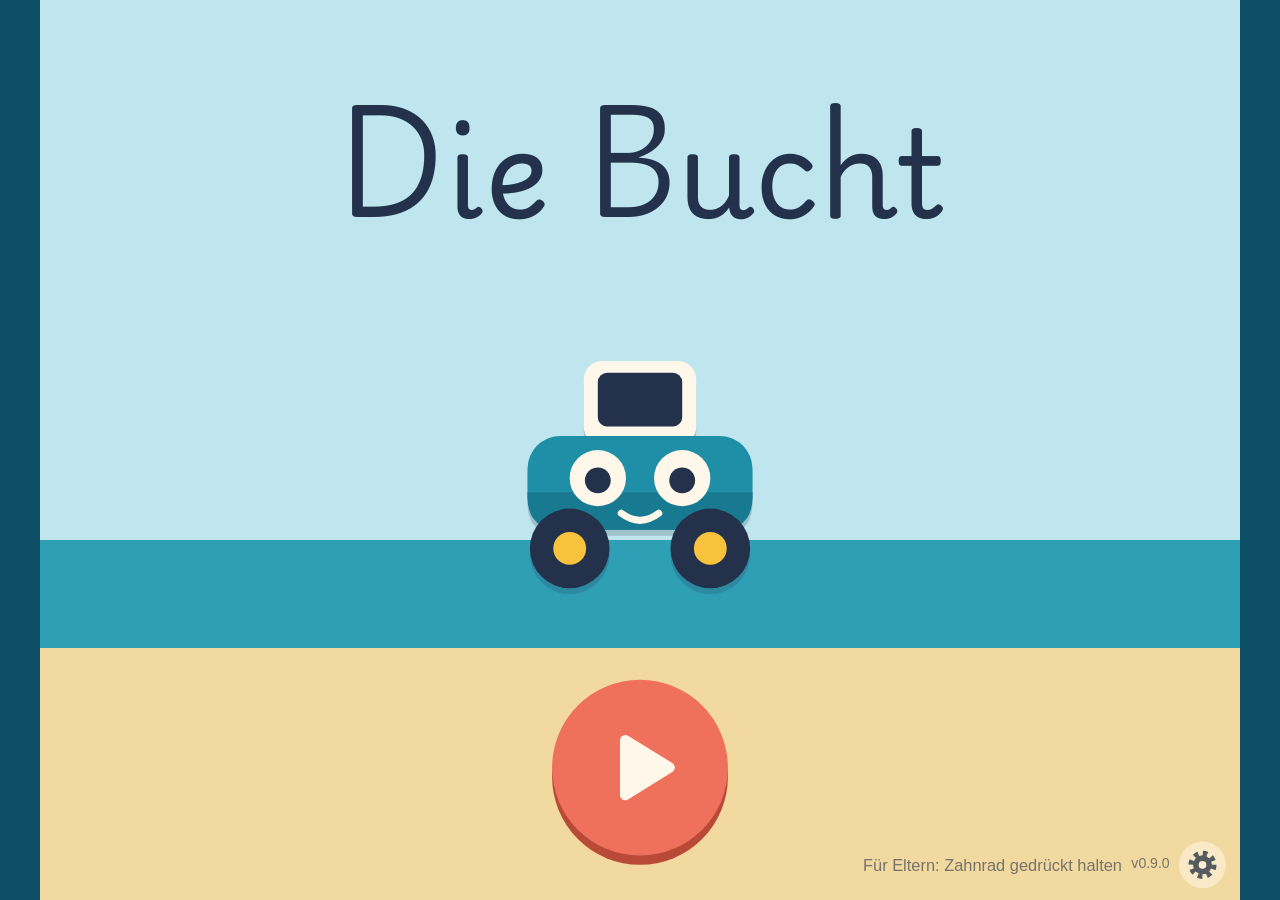
==== commit 1c215132: "Add files via upload" ====
--- a/beta/index.html
+++ b/beta/index.html
@@ -5,7 +5,7 @@
 <meta name="viewport" content="width=device-width, initial-scale=1, maximum-scale=1, user-scalable=no, viewport-fit=cover">
 <meta name="apple-mobile-web-app-capable" content="yes">
 <title>Die Bucht – mBot2-Lernapp</title>
-<link rel="stylesheet" href="stil.css?v=0.8.0">
+<link rel="stylesheet" href="stil.css?v=0.9.0">
 </head>
 <body>
 
@@ -83,6 +83,15 @@
       </section>
 
       <section>
+        <h3>Klatschen erkennen (Silben-Spiel)</h3>
+        <p class="e-hinweis">Das Tippen auf den Klatsch-Knopf geht immer. Zusätzlich kann ein Mikrofon echtes Klatschen mitzählen. Bitte hier ausprobieren, ob es auf diesem Gerät funktioniert.</p>
+        <div class="e-reihe"><span class="e-name">Mikrofon</span><select id="e-klatschen"><option value="aus">aus (nur tippen)</option><option value="ipad">Mikrofon des iPads</option><option value="roboter">Mikrofon des Roboters</option></select><button id="e-klatsch-test" class="e-knopf">10 Sekunden testen</button></div>
+        <div class="e-reihe"><span class="e-name">Schwelle</span><input type="range" id="e-klatsch-schwelle" min="0.1" max="0.8" step="0.05"><span id="e-klatsch-schwelle-wert" class="e-wert"></span></div>
+        <p id="e-klatsch-anzeige" class="e-hinweis" style="font-family:ui-monospace,Menlo,Consolas,monospace"></p>
+        <p class="e-hinweis">Kleinere Schwelle = empfindlicher. Zählt es zu oft (Sprechen, Geräusche), die Schwelle erhöhen.</p>
+      </section>
+
+      <section>
         <h3>Lernstand</h3>
         <div id="e-stufen"></div>
         <pre id="e-stand"></pre>
@@ -102,26 +111,28 @@
 <!-- unsichtbar: zerlegt Strichdaten in Punkte -->
 <svg id="mess" width="0" height="0" aria-hidden="true"><path id="messpfad" d=""/></svg>
 
-<script src="mbot.js?v=0.8.0"></script>
-<script src="js/kern.js?v=0.8.0"></script>
-<script src="js/bilder.js?v=0.8.0"></script>
-<script src="inhalt/buchstaben.js?v=0.8.0"></script>
-<script src="inhalt/mengen.js?v=0.8.0"></script>
-<script src="inhalt/silben.js?v=0.8.0"></script>
-<script src="inhalt/rechnen.js?v=0.8.0"></script>
-<script src="inhalt/woerter.js?v=0.8.0"></script>
-<script src="inhalt/welt.js?v=0.8.0"></script>
-<script src="js/welt.js?v=0.8.0"></script>
-<script src="js/aufgaben/laut-finden.js?v=0.8.0"></script>
-<script src="js/aufgaben/nachspuren.js?v=0.8.0"></script>
-<script src="js/aufgaben/mengen.js?v=0.8.0"></script>
-<script src="js/aufgaben/silben.js?v=0.8.0"></script>
-<script src="js/aufgaben/plus.js?v=0.8.0"></script>
-<script src="js/aufgaben/reihe.js?v=0.8.0"></script>
-<script src="js/aufgaben/steuern.js?v=0.8.0"></script>
-<script src="js/aufgaben/anlaut-bilder.js?v=0.8.0"></script>
-<script src="js/aufgaben/lesen.js?v=0.8.0"></script>
-<script src="js/aufgaben/vergleichen.js?v=0.8.0"></script>
-<script src="js/app.js?v=0.8.0"></script>
+<script src="mbot.js?v=0.9.0"></script>
+<script src="js/kern.js?v=0.9.0"></script>
+<script src="js/bilder.js?v=0.9.0"></script>
+<script src="inhalt/buchstaben.js?v=0.9.0"></script>
+<script src="inhalt/mengen.js?v=0.9.0"></script>
+<script src="inhalt/silben.js?v=0.9.0"></script>
+<script src="inhalt/rechnen.js?v=0.9.0"></script>
+<script src="inhalt/woerter.js?v=0.9.0"></script>
+<script src="inhalt/welt.js?v=0.9.0"></script>
+<script src="js/welt.js?v=0.9.0"></script>
+<script src="js/aufgaben/laut-finden.js?v=0.9.0"></script>
+<script src="js/aufgaben/nachspuren.js?v=0.9.0"></script>
+<script src="js/aufgaben/mengen.js?v=0.9.0"></script>
+<script src="js/aufgaben/silben.js?v=0.9.0"></script>
+<script src="js/aufgaben/plus.js?v=0.9.0"></script>
+<script src="js/aufgaben/reihe.js?v=0.9.0"></script>
+<script src="js/aufgaben/steuern.js?v=0.9.0"></script>
+<script src="js/aufgaben/anlaut-bilder.js?v=0.9.0"></script>
+<script src="js/aufgaben/lesen.js?v=0.9.0"></script>
+<script src="js/aufgaben/vergleichen.js?v=0.9.0"></script>
+<script src="js/aufgaben/countdown.js?v=0.9.0"></script>
+<script src="js/aufgaben/winken.js?v=0.9.0"></script>
+<script src="js/app.js?v=0.9.0"></script>
 </body>
 </html>
--- a/beta/stil.css
+++ b/beta/stil.css
@@ -64,8 +64,28 @@
 /* ---------- Welt ---------- */
 .ort-bild { position: absolute; left: 0; top: 0; width: 1024px; height: 768px; }
 .ort-bild svg { display: block; width: 1024px; height: 768px; }
-#welt > * { animation: einblenden .35s; }
-#welt.blende { opacity: 0; transition: opacity .3s; }
+/* Ortswechsel: Das alte Bild rutscht weg, das neue schiebt sich aus der Fahrtrichtung herein */
+@keyframes rausLinks { to { transform: translateX(24%); opacity: 0; } }
+@keyframes rausRechts { to { transform: translateX(-24%); opacity: 0; } }
+@keyframes rausOben { to { transform: translateY(24%); opacity: 0; } }
+@keyframes rausUnten { to { transform: translateY(-24%); opacity: 0; } }
+@keyframes reinLinks { from { transform: translateX(-24%); opacity: 0; } }
+@keyframes reinRechts { from { transform: translateX(24%); opacity: 0; } }
+@keyframes reinOben { from { transform: translateY(-24%); opacity: 0; } }
+@keyframes reinUnten { from { transform: translateY(24%); opacity: 0; } }
+@keyframes rausTor { to { transform: scale(1.25); opacity: 0; } }
+@keyframes reinTor { from { transform: scale(.85); opacity: 0; } }
+#welt.raus-links { animation: rausLinks .22s ease-in forwards; }
+#welt.raus-rechts { animation: rausRechts .22s ease-in forwards; }
+#welt.raus-oben { animation: rausOben .22s ease-in forwards; }
+#welt.raus-unten { animation: rausUnten .22s ease-in forwards; }
+#welt.raus-tor { animation: rausTor .26s ease-in forwards; }
+#welt.rein-links { animation: reinLinks .32s ease-out; }
+#welt.rein-rechts { animation: reinRechts .32s ease-out; }
+#welt.rein-oben { animation: reinOben .32s ease-out; }
+#welt.rein-unten { animation: reinUnten .32s ease-out; }
+#welt.rein-tor { animation: reinTor .32s ease-out; }
+#welt.rein-start { animation: einblenden .35s; }
 
 .einstieg { position: absolute; transform: translate(-50%, -50%); }
 .einstieg > svg { position: relative; filter: drop-shadow(0 5px 0 rgba(35, 50, 74, .18)); }
@@ -78,16 +98,16 @@
   background: #fff; animation: puls 2.4s ease-in-out infinite;
 }
 .abzeichen {
-  position: absolute; right: -6px; top: -14px; width: 62px; height: 62px; padding: 9px; border-radius: 50%;
+  position: absolute; right: -8px; top: -12px; width: 48px; height: 48px; padding: 7px; border-radius: 50%;
   background: var(--papier); box-shadow: var(--schatten);
 }
 
 .pfeil {
-  position: absolute; width: 84px; height: 84px; padding: 8px; border-radius: 50%;
+  position: absolute; width: 56px; height: 56px; padding: 6px; border-radius: 50%; transform: translate(-50%, -50%); opacity: .85; pointer-events: none;
   background: var(--papier); box-shadow: var(--schatten);
 }
 .pfeil { transition: transform .2s; }
-.pfeil.nah { transform: scale(1.18); }
+.pfeil.nah { transform: translate(-50%, -50%) scale(1.3); opacity: 1; background: var(--sonne); }
 .pfeil-unten { left: 470px; bottom: 16px; }
 .pfeil-oben { left: 470px; top: 14px; }
 .pfeil-rechts { right: 16px; top: 518px; }
@@ -97,14 +117,14 @@
 .pfeil .schloss { position: absolute; right: -8px; bottom: -8px; width: 40px; height: 40px; }
 
 .rover { filter: drop-shadow(0 5px 0 rgba(35, 50, 74, .2)); }
-#welt-rover { position: absolute; left: 0; top: 0; width: 120px; pointer-events: none; will-change: transform; z-index: 3; }
+#welt-rover { position: absolute; left: 0; top: 0; width: 100px; pointer-events: none; will-change: transform; z-index: 3; }
 #welt-rover.faehrt svg { animation: rollen .28s linear infinite; }
 #welt-ziel {
   position: absolute; left: 0; top: 0; width: 36px; height: 36px; border-radius: 50%; display: none; pointer-events: none;
   border: 5px solid rgba(255, 255, 255, .85); background: rgba(255, 255, 255, .3);
 }
 /* Unter Wasser fährt die Figur in einer Luftblase */
-.ort-riff #welt-rover::after, .ort-wrack #welt-rover::after {
+.ort-riff #welt-rover::after, .ort-wrack #welt-rover::after, .ort-weltraum #welt-rover::after {
   content: ""; position: absolute; left: -14%; top: -24%; width: 128%; padding-bottom: 128%; border-radius: 50%;
   border: 5px solid rgba(255, 255, 255, .6); background: rgba(255, 255, 255, .14);
 }
@@ -431,3 +451,25 @@
 .vg-zahl { position: absolute; left: 0; bottom: 12px; width: 100%; text-align: center; font: 400 64px/1 "Grundschrift", "Segoe Print", cursive; color: var(--papier); }
 .vg-zeichen { position: absolute; left: 472px; top: 236px; width: 80px; height: 92px; border-radius: 22px; text-align: center; font: 700 58px/92px -apple-system, "Segoe UI", sans-serif; color: var(--tinte); }
 .vg-zeichen.gefuellt { background: #c9efc4; }
+
+/* ---------- v0.9: Countdown ---------- */
+.cd-zahl { position: absolute; left: 162px; top: 150px; width: 460px; text-align: center; font: 400 260px/1.2 "Grundschrift", "Segoe Print", cursive; color: var(--papier); }
+.cd-zahl.plopp { animation: plopp .35s; }
+.cd-rakete { position: absolute; left: 660px; top: 190px; width: 300px; }
+.cd-rakete svg { display: block; width: 100%; height: auto; }
+.cd-rakete .sb-flamme { position: absolute; left: 123px; top: 292px; }
+.cd-rakete.start { animation: abheben 1.7s ease-in forwards; }
+.cd-rakete.start .sb-flamme { margin-bottom: 0; }
+.cd-start { left: 312px; top: 520px; }
+@keyframes beben { 0%, 100% { transform: translate(0, 0); } 25% { transform: translate(-5px, 3px); } 50% { transform: translate(4px, -4px); } 75% { transform: translate(-3px, -3px); } }
+.cd-beben { animation: beben .12s linear 10; }
+
+/* ---------- v0.9: Winken zählen ---------- */
+.wk-zahl { position: absolute; left: 110px; top: 120px; width: 250px; height: 270px; border-radius: 40px; text-align: center; font: 400 170px/270px "Grundschrift", "Segoe Print", cursive; color: var(--tinte); }
+.wk-sterne { position: absolute; left: 430px; top: 150px; display: grid; grid-template-columns: repeat(5, 92px); gap: 16px 10px; }
+.wk-stern { display: block; width: 92px; height: 92px; color: rgba(255, 248, 234, .18); transition: color .15s, transform .15s; }
+.wk-stern svg { display: block; width: 100%; height: 100%; }
+.wk-stern.voll { color: var(--sonne); transform: scale(1.08); }
+.wk-stern.auf { animation: huepf .6s; }
+.wk-hand { left: 300px; }
+.sb-klatsch.hoert::after { content: "🎤"; position: absolute; right: -10px; top: -10px; width: 52px; height: 52px; border-radius: 50%; background: var(--papier); font-size: 30px; line-height: 52px; box-shadow: var(--schatten); }
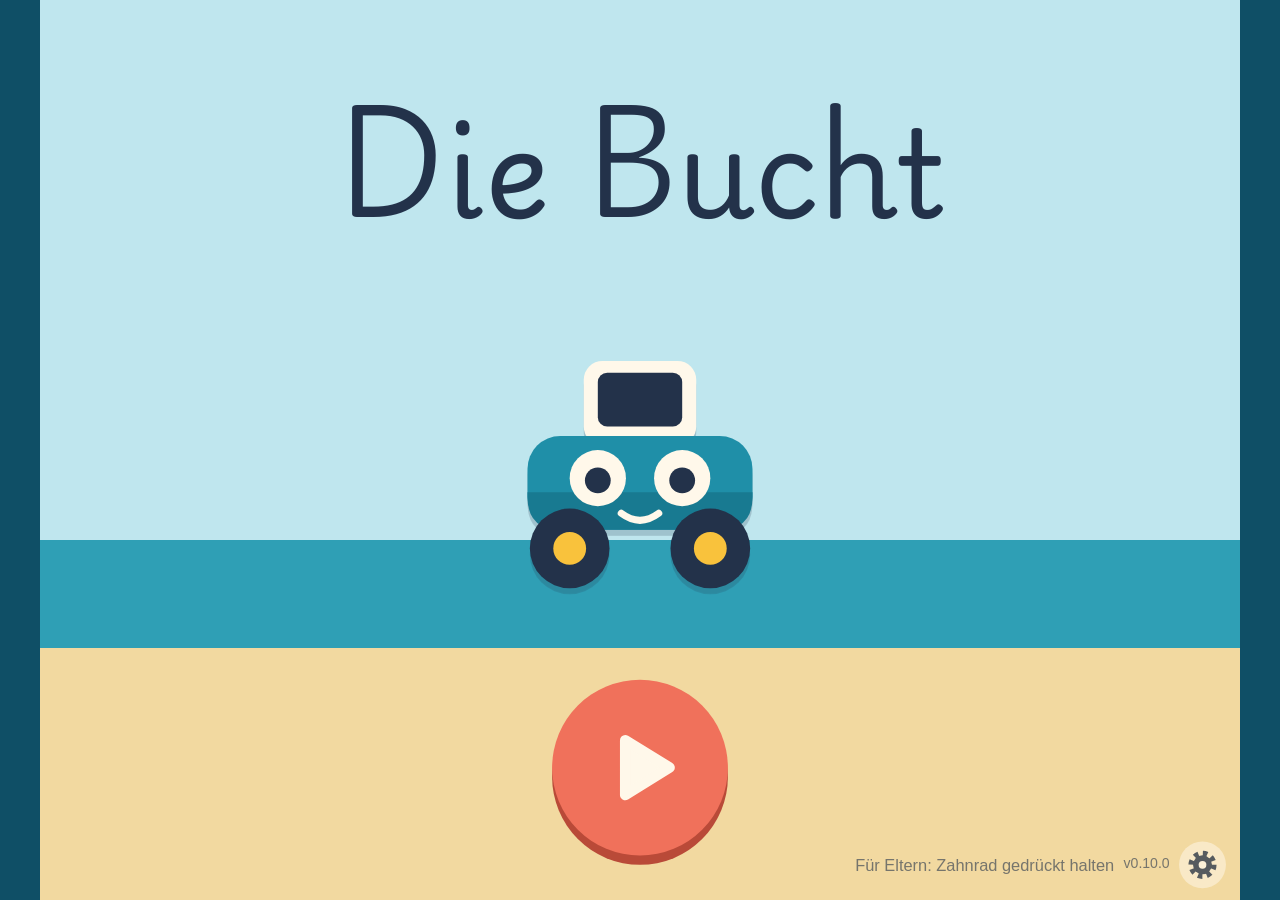
==== commit 963a02cb: "Add files via upload" ====
--- a/beta/index.html
+++ b/beta/index.html
@@ -5,7 +5,7 @@
 <meta name="viewport" content="width=device-width, initial-scale=1, maximum-scale=1, user-scalable=no, viewport-fit=cover">
 <meta name="apple-mobile-web-app-capable" content="yes">
 <title>Die Bucht – mBot2-Lernapp</title>
-<link rel="stylesheet" href="stil.css?v=0.9.0">
+<link rel="stylesheet" href="stil.css?v=0.10.0">
 </head>
 <body>
 
@@ -17,6 +17,7 @@
 
   <!-- Knöpfe am Rand -->
   <button id="btn-truhe" class="knopf nur-welt" aria-label="Schatzkiste"><b id="truhe-zahl">0</b></button>
+  <button id="btn-karte" class="knopf nur-welt" aria-label="Weltkarte"></button>
   <button id="btn-zurueck" class="knopf nur-aufgabe" aria-label="Zurück zur Welt"></button>
   <button id="btn-nochmal" class="knopf nur-aufgabe" aria-label="Noch einmal hören"></button>
   <div id="punkte" class="nur-aufgabe"></div>
@@ -32,6 +33,9 @@
 
   <!-- Feier und Schatzkiste -->
   <div id="feier" class="schicht aus"></div>
+
+  <!-- Weltkarte -->
+  <div id="karte" class="schicht aus"></div>
 
   <!-- Startbild -->
   <div id="start" class="schicht">
@@ -85,7 +89,7 @@
       <section>
         <h3>Klatschen erkennen (Silben-Spiel)</h3>
         <p class="e-hinweis">Das Tippen auf den Klatsch-Knopf geht immer. Zusätzlich kann ein Mikrofon echtes Klatschen mitzählen. Bitte hier ausprobieren, ob es auf diesem Gerät funktioniert.</p>
-        <div class="e-reihe"><span class="e-name">Mikrofon</span><select id="e-klatschen"><option value="aus">aus (nur tippen)</option><option value="ipad">Mikrofon des iPads</option><option value="roboter">Mikrofon des Roboters</option></select><button id="e-klatsch-test" class="e-knopf">10 Sekunden testen</button></div>
+        <div class="e-reihe"><span class="e-name">Mikrofon</span><select id="e-klatschen"><option value="auto">automatisch: Roboter, wenn verbunden, sonst iPad</option><option value="aus">aus (nur tippen)</option><option value="ipad">Mikrofon des iPads</option><option value="roboter">Mikrofon des Roboters</option></select><button id="e-klatsch-test" class="e-knopf">10 Sekunden testen</button></div>
         <div class="e-reihe"><span class="e-name">Schwelle</span><input type="range" id="e-klatsch-schwelle" min="0.1" max="0.8" step="0.05"><span id="e-klatsch-schwelle-wert" class="e-wert"></span></div>
         <p id="e-klatsch-anzeige" class="e-hinweis" style="font-family:ui-monospace,Menlo,Consolas,monospace"></p>
         <p class="e-hinweis">Kleinere Schwelle = empfindlicher. Zählt es zu oft (Sprechen, Geräusche), die Schwelle erhöhen.</p>
@@ -111,28 +115,29 @@
 <!-- unsichtbar: zerlegt Strichdaten in Punkte -->
 <svg id="mess" width="0" height="0" aria-hidden="true"><path id="messpfad" d=""/></svg>
 
-<script src="mbot.js?v=0.9.0"></script>
-<script src="js/kern.js?v=0.9.0"></script>
-<script src="js/bilder.js?v=0.9.0"></script>
-<script src="inhalt/buchstaben.js?v=0.9.0"></script>
-<script src="inhalt/mengen.js?v=0.9.0"></script>
-<script src="inhalt/silben.js?v=0.9.0"></script>
-<script src="inhalt/rechnen.js?v=0.9.0"></script>
-<script src="inhalt/woerter.js?v=0.9.0"></script>
-<script src="inhalt/welt.js?v=0.9.0"></script>
-<script src="js/welt.js?v=0.9.0"></script>
-<script src="js/aufgaben/laut-finden.js?v=0.9.0"></script>
-<script src="js/aufgaben/nachspuren.js?v=0.9.0"></script>
-<script src="js/aufgaben/mengen.js?v=0.9.0"></script>
-<script src="js/aufgaben/silben.js?v=0.9.0"></script>
-<script src="js/aufgaben/plus.js?v=0.9.0"></script>
-<script src="js/aufgaben/reihe.js?v=0.9.0"></script>
-<script src="js/aufgaben/steuern.js?v=0.9.0"></script>
-<script src="js/aufgaben/anlaut-bilder.js?v=0.9.0"></script>
-<script src="js/aufgaben/lesen.js?v=0.9.0"></script>
-<script src="js/aufgaben/vergleichen.js?v=0.9.0"></script>
-<script src="js/aufgaben/countdown.js?v=0.9.0"></script>
-<script src="js/aufgaben/winken.js?v=0.9.0"></script>
-<script src="js/app.js?v=0.9.0"></script>
+<script src="mbot.js?v=0.10.0"></script>
+<script src="js/kern.js?v=0.10.0"></script>
+<script src="js/bilder.js?v=0.10.0"></script>
+<script src="inhalt/buchstaben.js?v=0.10.0"></script>
+<script src="inhalt/mengen.js?v=0.10.0"></script>
+<script src="inhalt/silben.js?v=0.10.0"></script>
+<script src="inhalt/rechnen.js?v=0.10.0"></script>
+<script src="inhalt/woerter.js?v=0.10.0"></script>
+<script src="inhalt/welt.js?v=0.10.0"></script>
+<script src="js/welt.js?v=0.10.0"></script>
+<script src="js/aufgaben/laut-finden.js?v=0.10.0"></script>
+<script src="js/aufgaben/nachspuren.js?v=0.10.0"></script>
+<script src="js/aufgaben/mengen.js?v=0.10.0"></script>
+<script src="js/aufgaben/silben.js?v=0.10.0"></script>
+<script src="js/aufgaben/plus.js?v=0.10.0"></script>
+<script src="js/aufgaben/reihe.js?v=0.10.0"></script>
+<script src="js/aufgaben/steuern.js?v=0.10.0"></script>
+<script src="js/aufgaben/anlaut-bilder.js?v=0.10.0"></script>
+<script src="js/aufgaben/lesen.js?v=0.10.0"></script>
+<script src="js/aufgaben/vergleichen.js?v=0.10.0"></script>
+<script src="js/aufgaben/countdown.js?v=0.10.0"></script>
+<script src="js/aufgaben/winken.js?v=0.10.0"></script>
+<script src="js/aufgaben/bordcomputer.js?v=0.10.0"></script>
+<script src="js/app.js?v=0.10.0"></script>
 </body>
 </html>
--- a/beta/stil.css
+++ b/beta/stil.css
@@ -473,3 +473,43 @@
 .wk-stern.auf { animation: huepf .6s; }
 .wk-hand { left: 300px; }
 .sb-klatsch.hoert::after { content: "🎤"; position: absolute; right: -10px; top: -10px; width: 52px; height: 52px; border-radius: 50%; background: var(--papier); font-size: 30px; line-height: 52px; box-shadow: var(--schatten); }
+
+/* ---------- v0.10: Weltkarte ---------- */
+#btn-karte { left: 118px; top: 20px; width: 76px; height: 76px; padding: 13px; }
+#karte { z-index: 8; background: rgba(18, 90, 115, .96); animation: einblenden .25s; }
+.karte-wege { position: absolute; left: 0; top: 0; width: 1024px; height: 768px; }
+.karte-wege line { stroke: rgba(255, 248, 234, .55); stroke-width: 10; stroke-linecap: round; }
+.karte-ort {
+  position: absolute; width: 168px; height: 126px; border-radius: 22px; overflow: hidden; border: 6px solid var(--papier);
+  box-shadow: 0 6px 0 rgba(0, 0, 0, .25); background: var(--papier);
+}
+.karte-ort svg { display: block; width: 100%; height: 100%; }
+.karte-ort.hier { border-color: var(--sonne); box-shadow: 0 0 0 8px rgba(249, 194, 60, .45), 0 6px 0 rgba(0, 0, 0, .25); }
+.karte-ort.fremd { background: rgba(255, 248, 234, .14); border: 6px dashed rgba(255, 248, 234, .5); box-shadow: none; color: rgba(255, 248, 234, .7); font: 700 70px/100px -apple-system, "Segoe UI", sans-serif; }
+.karte-ort:active { transform: scale(.96); }
+.karte-ort.wackel { animation: wackel .45s; }
+.karte-zu { left: 16px; top: 14px; }
+
+/* ---------- v0.10: Bordcomputer ---------- */
+.bc-pult { position: absolute; left: 190px; top: 96px; width: 800px; height: 580px; border-radius: 44px; background: #5a6390; box-shadow: inset 0 14px 0 #7480b3, 0 10px 0 rgba(0, 0, 0, .25); }
+.bc-schirm { position: absolute; left: 40px; top: 40px; width: 720px; height: 104px; border-radius: 22px; background: #141a3a; display: flex; align-items: center; justify-content: center; gap: 14px; }
+.bc-schirm i { display: block; width: 16px; height: 40px; border-radius: 8px; background: #7df0a8; animation: pegel 1s ease-in-out infinite; }
+.bc-schirm i:nth-child(2n) { animation-delay: -.3s; }
+.bc-schirm i:nth-child(3n) { animation-delay: -.6s; }
+.bc-schirm.ok { background: #1d6b45; }
+@keyframes pegel { 0%, 100% { transform: scaleY(.4); } 50% { transform: scaleY(1.4); } }
+.bc-knoepfe { position: absolute; left: 40px; top: 186px; display: flex; gap: 26px; }
+.bc-knopf { width: 124px; height: 124px; border-radius: 50%; box-shadow: 0 10px 0 rgba(0, 0, 0, .3), inset 0 -10px 0 rgba(0, 0, 0, .14), inset 0 10px 0 rgba(255, 255, 255, .25); }
+.bc-knopf:active { transform: translateY(7px); box-shadow: 0 3px 0 rgba(0, 0, 0, .3), inset 0 -10px 0 rgba(0, 0, 0, .14); }
+.bc-knopf.blitzt { animation: blitzen .35s; }
+@keyframes blitzen { 0% { filter: brightness(1.9); } 100% { filter: brightness(1); } }
+.bc-tasten { position: absolute; left: 40px; top: 376px; display: flex; gap: 26px; }
+.bc-taste { width: 124px; height: 124px; border-radius: 26px; background: var(--papier); box-shadow: 0 9px 0 rgba(0, 0, 0, .28); font: 400 68px/1 "Grundschrift", "Segoe Print", cursive; color: var(--tinte); }
+.bc-taste:active { transform: translateY(6px); box-shadow: 0 3px 0 rgba(0, 0, 0, .28); }
+.bc-hebel { position: absolute; left: 652px; top: 186px; width: 108px; height: 344px; border-radius: 54px; background: #39426b; box-shadow: inset 0 8px 0 rgba(0, 0, 0, .25); }
+.bc-griff { position: absolute; left: 9px; top: 244px; width: 90px; height: 90px; border-radius: 50%; background: var(--koralle); box-shadow: 0 8px 0 #b94a38, inset 0 10px 0 rgba(255, 255, 255, .25); transition: top .18s; }
+.bc-hebel.oben .bc-griff { top: 10px; }
+
+/* ---------- v0.10: Winken, Anzeige „Roboter sieht die Hand“ ---------- */
+.wk-auge { position: absolute; left: 150px; top: 410px; width: 170px; height: 110px; border-radius: 30px; text-align: center; font-size: 70px; line-height: 110px; background: rgba(255, 248, 234, .12); border: 5px solid rgba(255, 248, 234, .3); transition: background .1s, transform .1s; }
+.wk-auge.an { background: var(--sonne); border-color: var(--papier); transform: scale(1.12); }
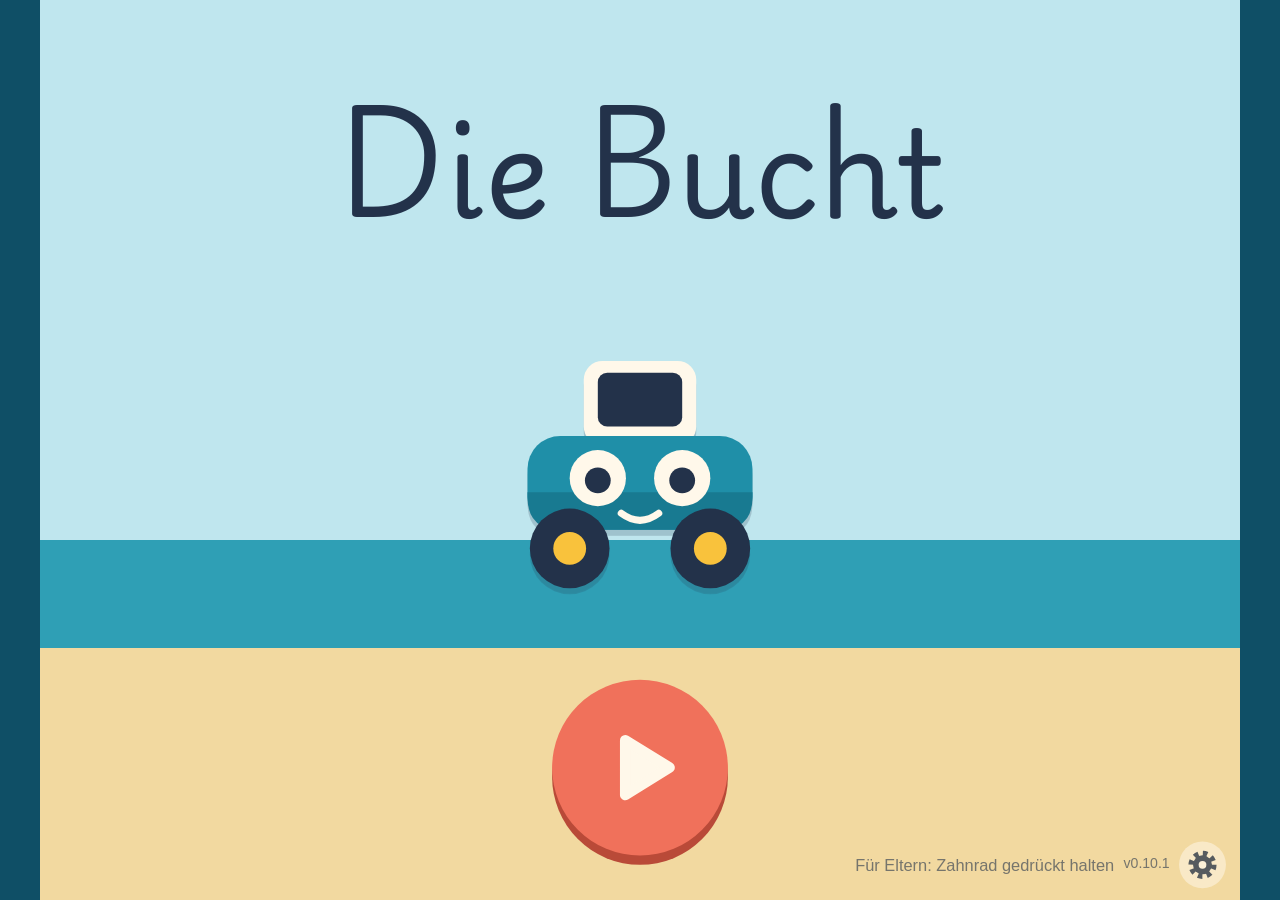
==== commit 425672b1: "Add files via upload" ====
--- a/beta/index.html
+++ b/beta/index.html
@@ -5,7 +5,7 @@
 <meta name="viewport" content="width=device-width, initial-scale=1, maximum-scale=1, user-scalable=no, viewport-fit=cover">
 <meta name="apple-mobile-web-app-capable" content="yes">
 <title>Die Bucht – mBot2-Lernapp</title>
-<link rel="stylesheet" href="stil.css?v=0.10.0">
+<link rel="stylesheet" href="stil.css?v=0.10.1">
 </head>
 <body>
 
@@ -115,29 +115,29 @@
 <!-- unsichtbar: zerlegt Strichdaten in Punkte -->
 <svg id="mess" width="0" height="0" aria-hidden="true"><path id="messpfad" d=""/></svg>
 
-<script src="mbot.js?v=0.10.0"></script>
-<script src="js/kern.js?v=0.10.0"></script>
-<script src="js/bilder.js?v=0.10.0"></script>
-<script src="inhalt/buchstaben.js?v=0.10.0"></script>
-<script src="inhalt/mengen.js?v=0.10.0"></script>
-<script src="inhalt/silben.js?v=0.10.0"></script>
-<script src="inhalt/rechnen.js?v=0.10.0"></script>
-<script src="inhalt/woerter.js?v=0.10.0"></script>
-<script src="inhalt/welt.js?v=0.10.0"></script>
-<script src="js/welt.js?v=0.10.0"></script>
-<script src="js/aufgaben/laut-finden.js?v=0.10.0"></script>
-<script src="js/aufgaben/nachspuren.js?v=0.10.0"></script>
-<script src="js/aufgaben/mengen.js?v=0.10.0"></script>
-<script src="js/aufgaben/silben.js?v=0.10.0"></script>
-<script src="js/aufgaben/plus.js?v=0.10.0"></script>
-<script src="js/aufgaben/reihe.js?v=0.10.0"></script>
-<script src="js/aufgaben/steuern.js?v=0.10.0"></script>
-<script src="js/aufgaben/anlaut-bilder.js?v=0.10.0"></script>
-<script src="js/aufgaben/lesen.js?v=0.10.0"></script>
-<script src="js/aufgaben/vergleichen.js?v=0.10.0"></script>
-<script src="js/aufgaben/countdown.js?v=0.10.0"></script>
-<script src="js/aufgaben/winken.js?v=0.10.0"></script>
-<script src="js/aufgaben/bordcomputer.js?v=0.10.0"></script>
-<script src="js/app.js?v=0.10.0"></script>
+<script src="mbot.js?v=0.10.1"></script>
+<script src="js/kern.js?v=0.10.1"></script>
+<script src="js/bilder.js?v=0.10.1"></script>
+<script src="inhalt/buchstaben.js?v=0.10.1"></script>
+<script src="inhalt/mengen.js?v=0.10.1"></script>
+<script src="inhalt/silben.js?v=0.10.1"></script>
+<script src="inhalt/rechnen.js?v=0.10.1"></script>
+<script src="inhalt/woerter.js?v=0.10.1"></script>
+<script src="inhalt/welt.js?v=0.10.1"></script>
+<script src="js/welt.js?v=0.10.1"></script>
+<script src="js/aufgaben/laut-finden.js?v=0.10.1"></script>
+<script src="js/aufgaben/nachspuren.js?v=0.10.1"></script>
+<script src="js/aufgaben/mengen.js?v=0.10.1"></script>
+<script src="js/aufgaben/silben.js?v=0.10.1"></script>
+<script src="js/aufgaben/plus.js?v=0.10.1"></script>
+<script src="js/aufgaben/reihe.js?v=0.10.1"></script>
+<script src="js/aufgaben/steuern.js?v=0.10.1"></script>
+<script src="js/aufgaben/anlaut-bilder.js?v=0.10.1"></script>
+<script src="js/aufgaben/lesen.js?v=0.10.1"></script>
+<script src="js/aufgaben/vergleichen.js?v=0.10.1"></script>
+<script src="js/aufgaben/countdown.js?v=0.10.1"></script>
+<script src="js/aufgaben/winken.js?v=0.10.1"></script>
+<script src="js/aufgaben/bordcomputer.js?v=0.10.1"></script>
+<script src="js/app.js?v=0.10.1"></script>
 </body>
 </html>
